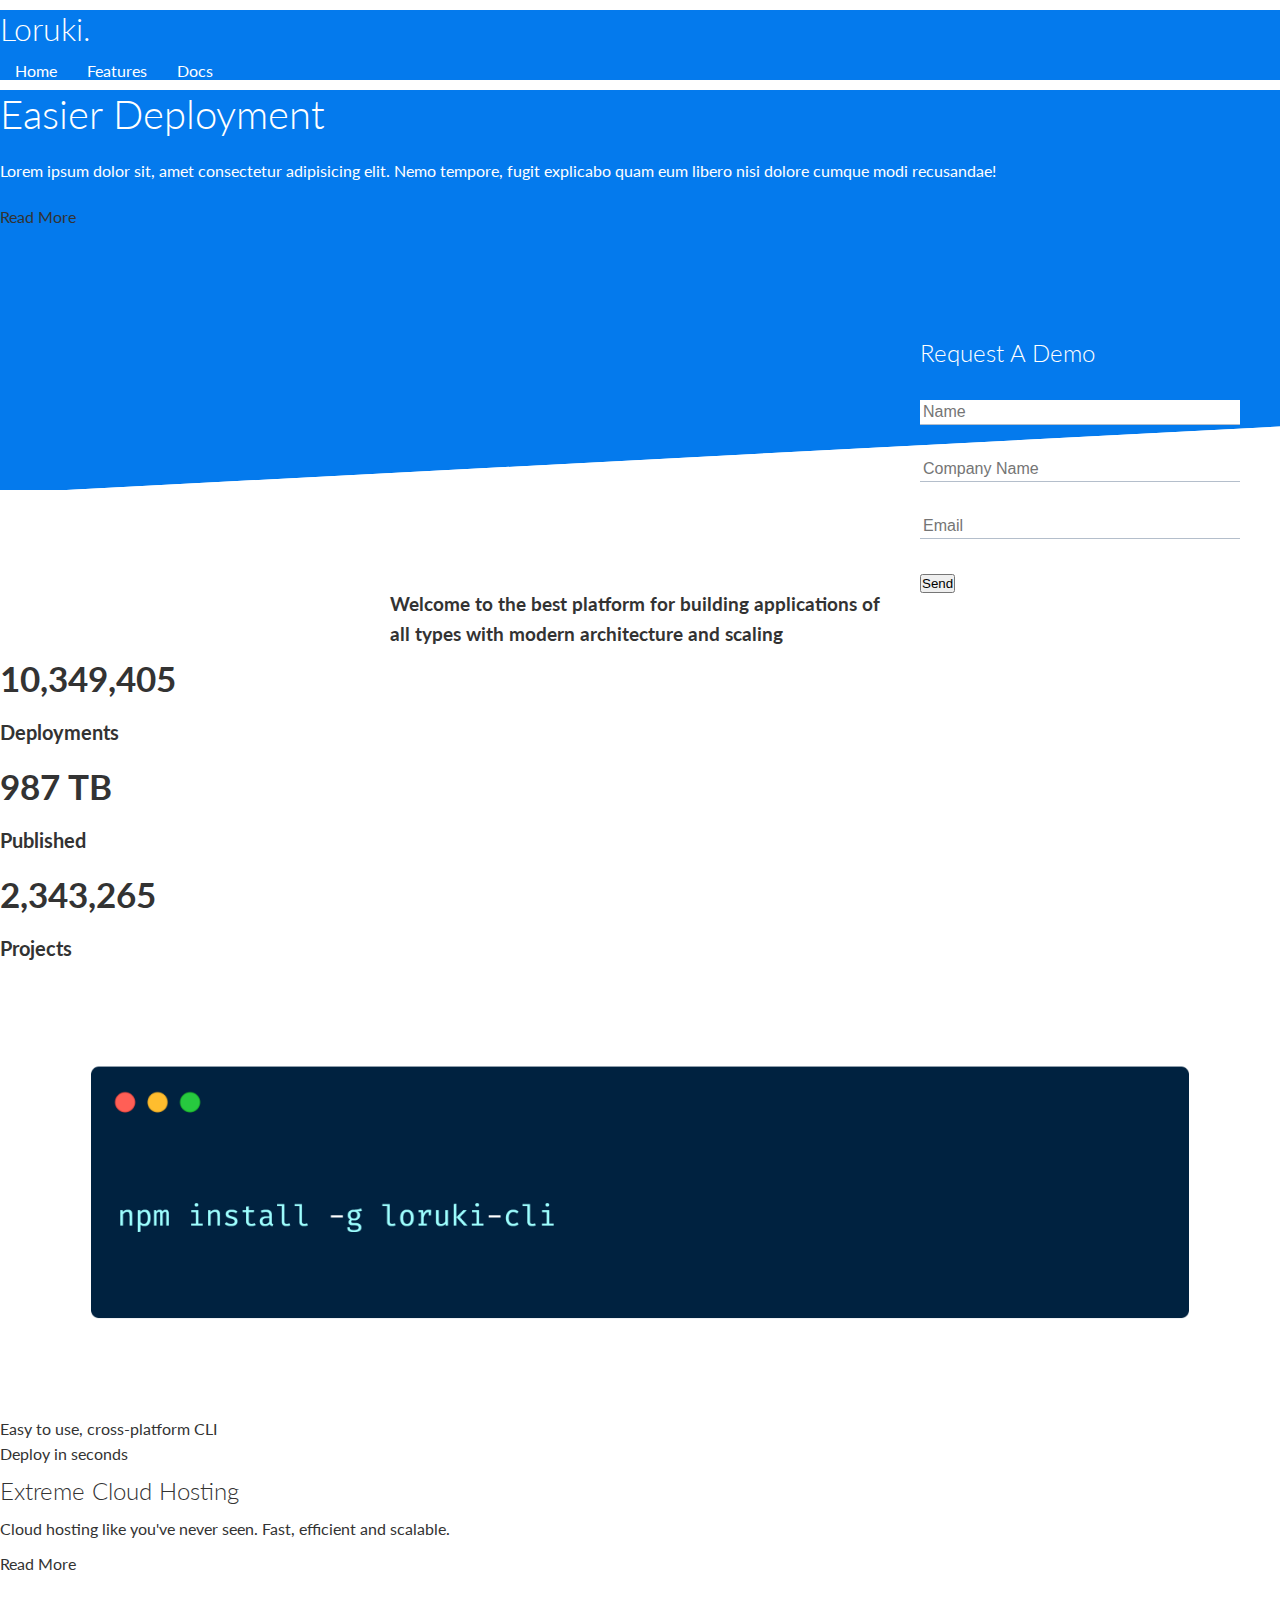
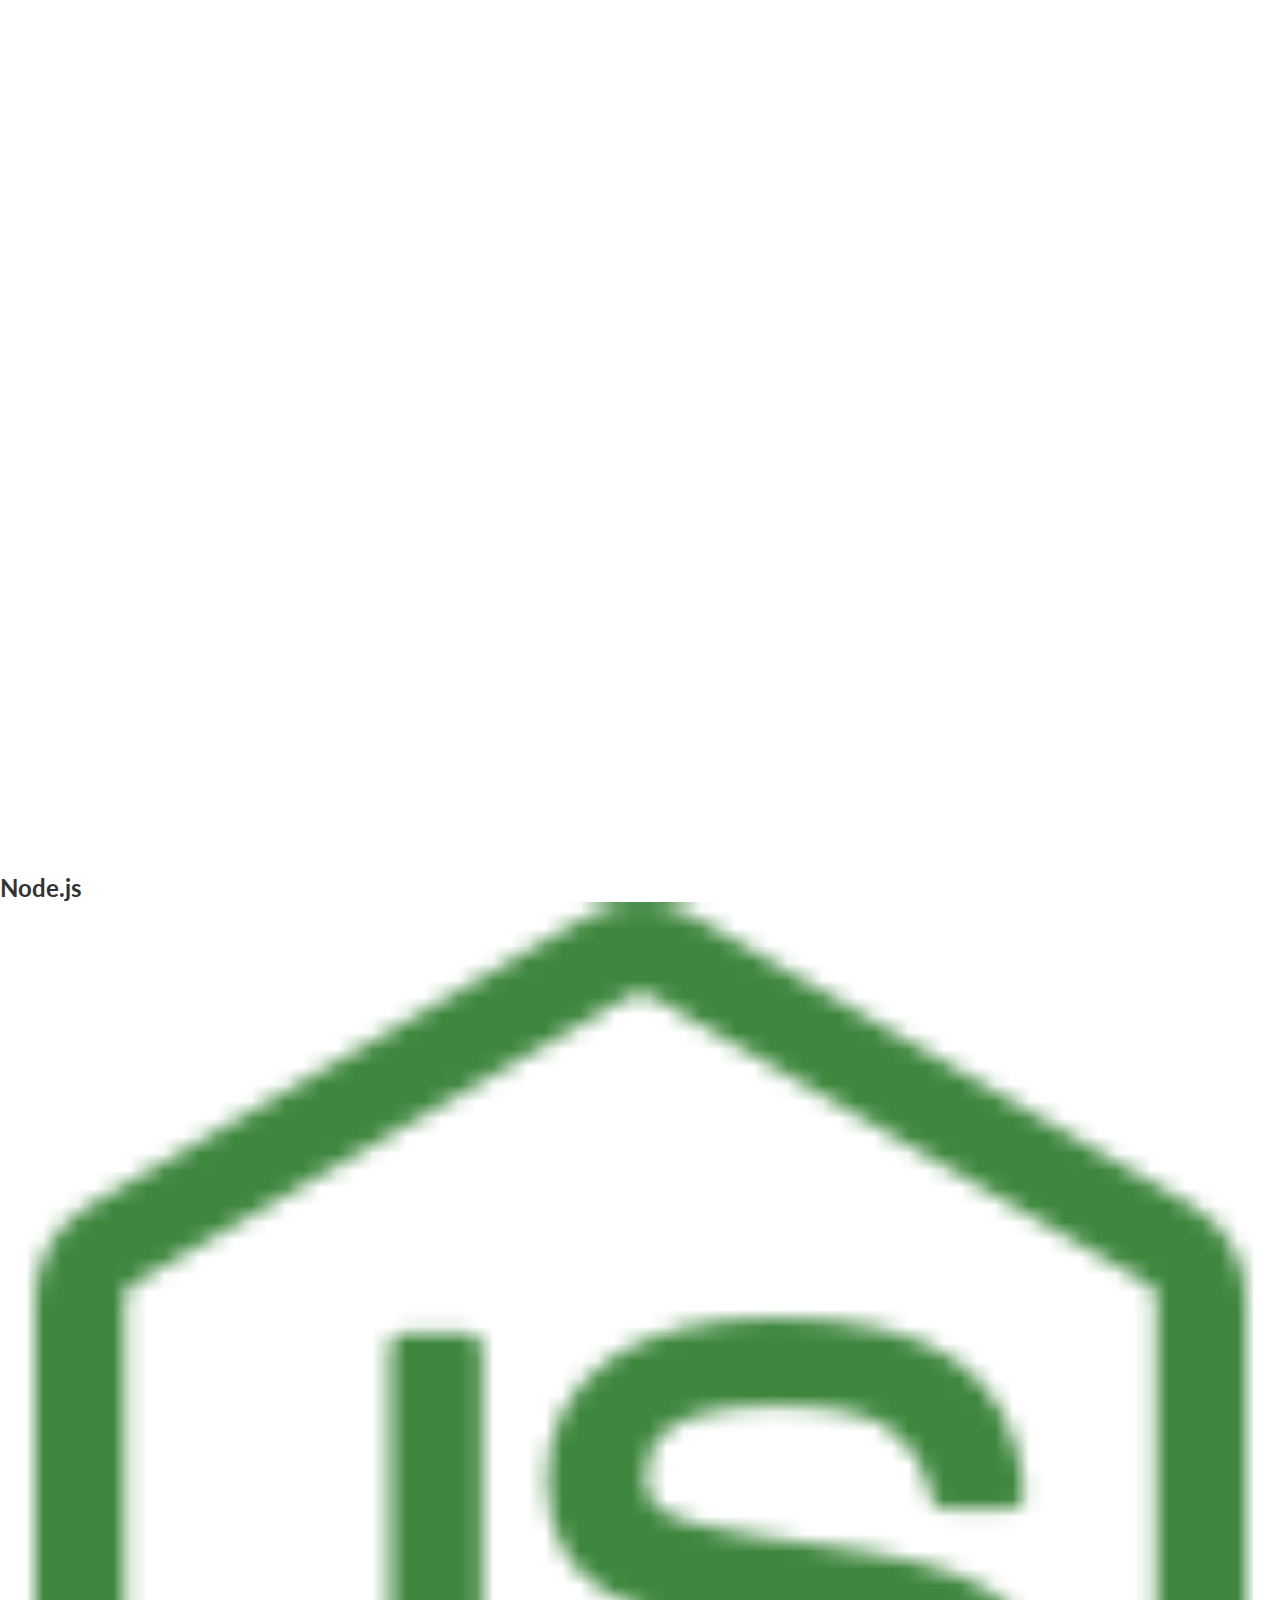
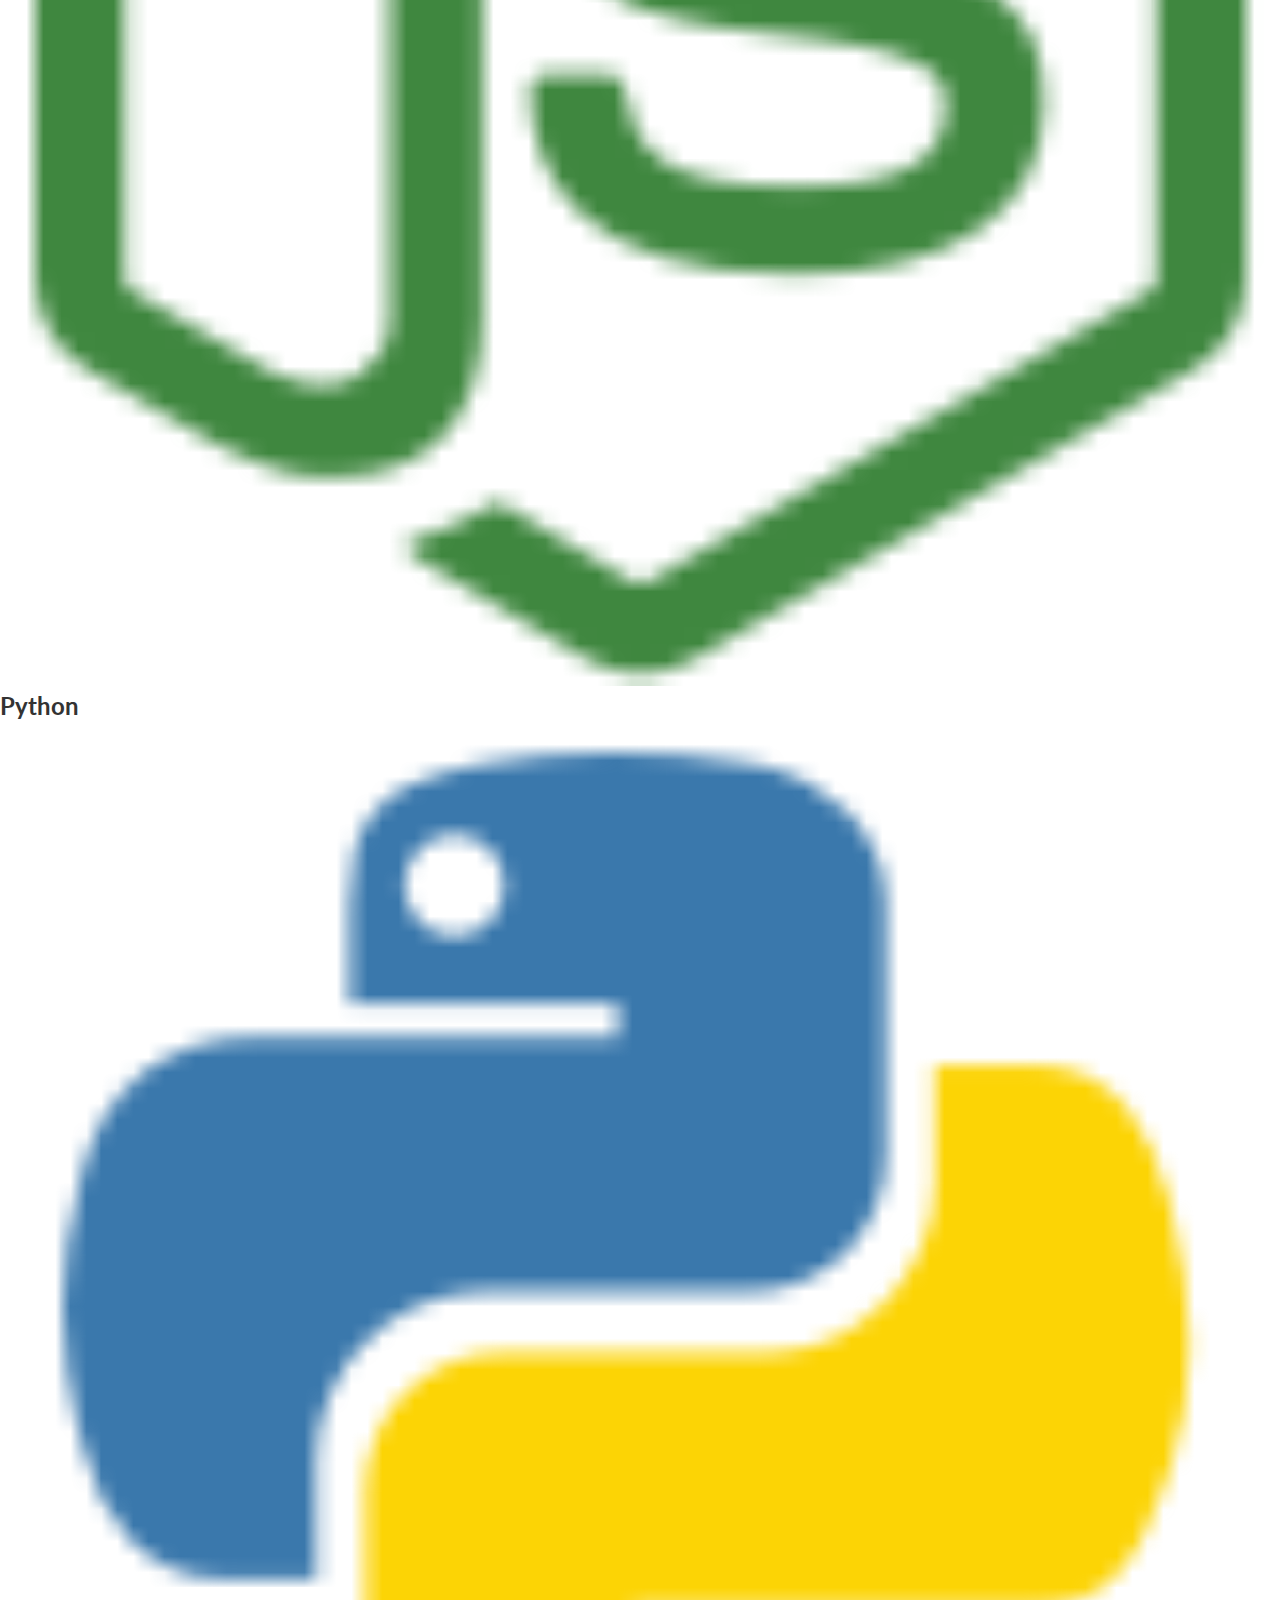
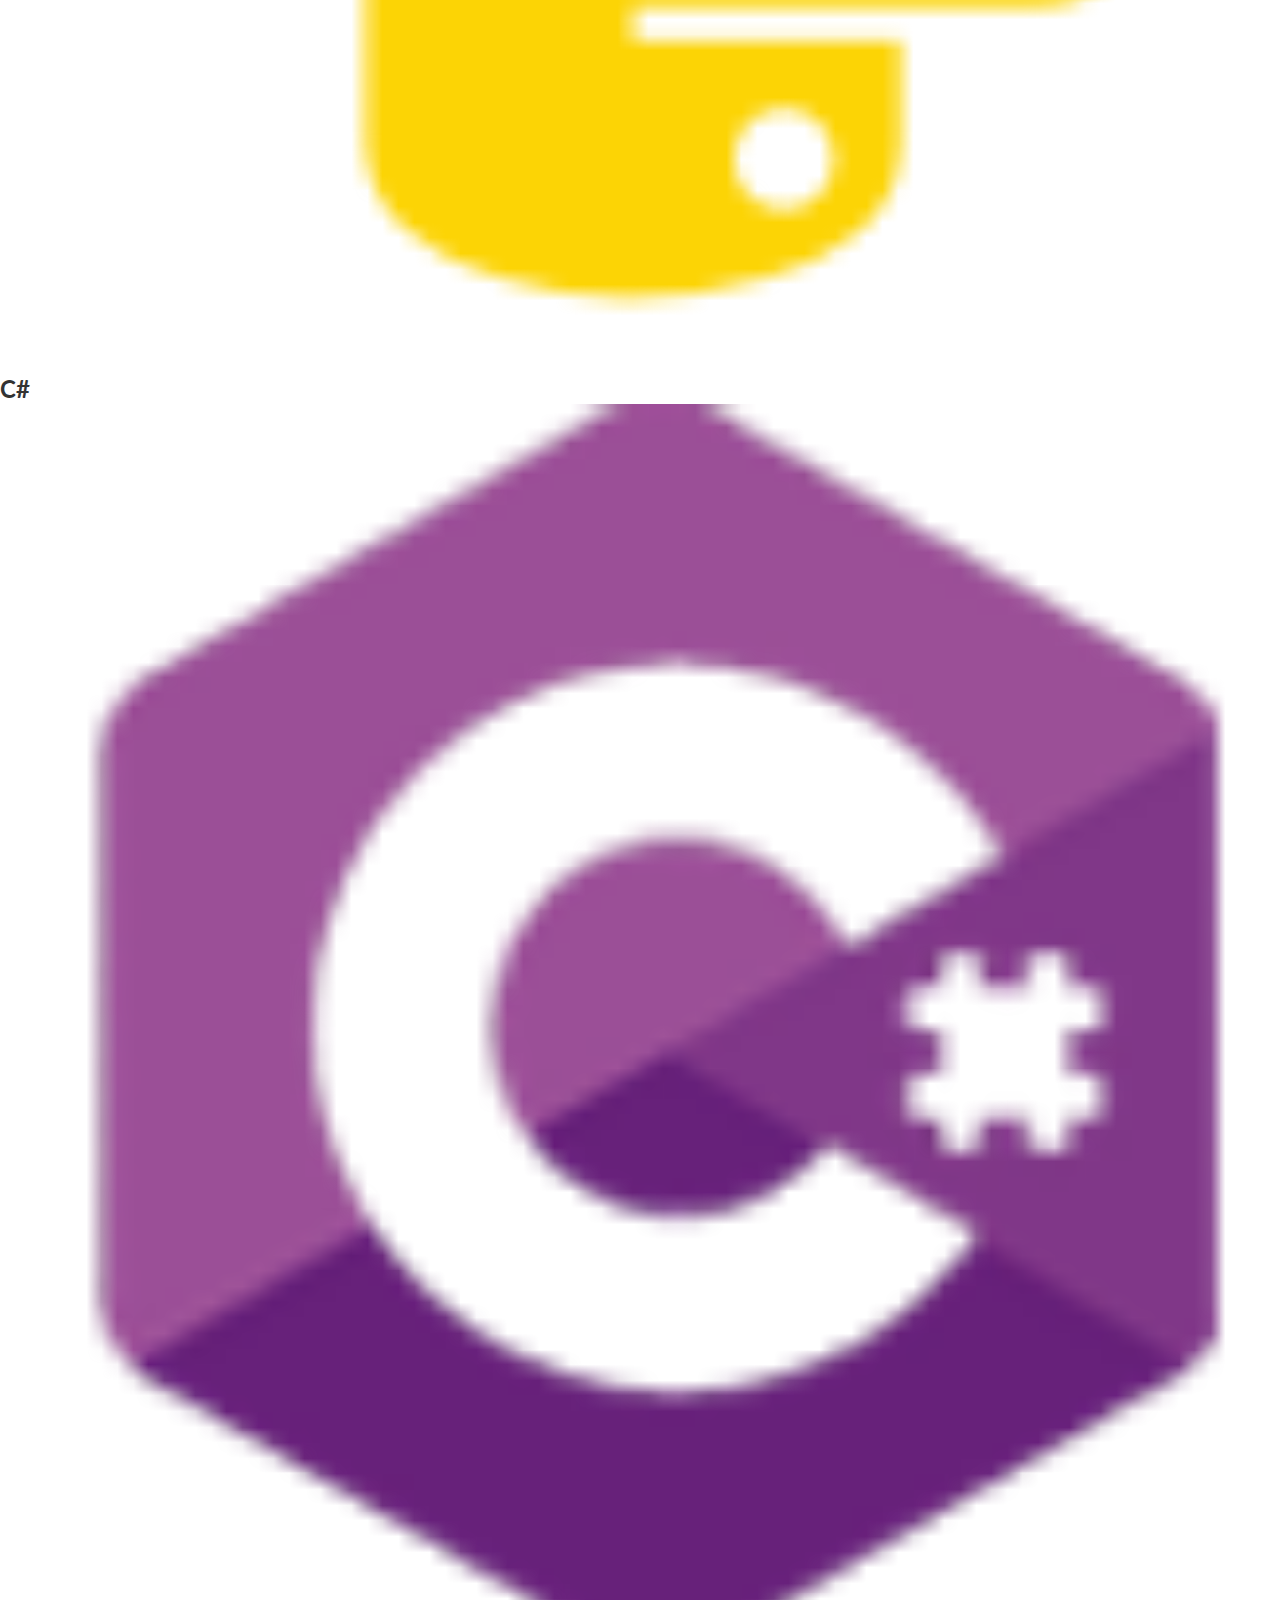
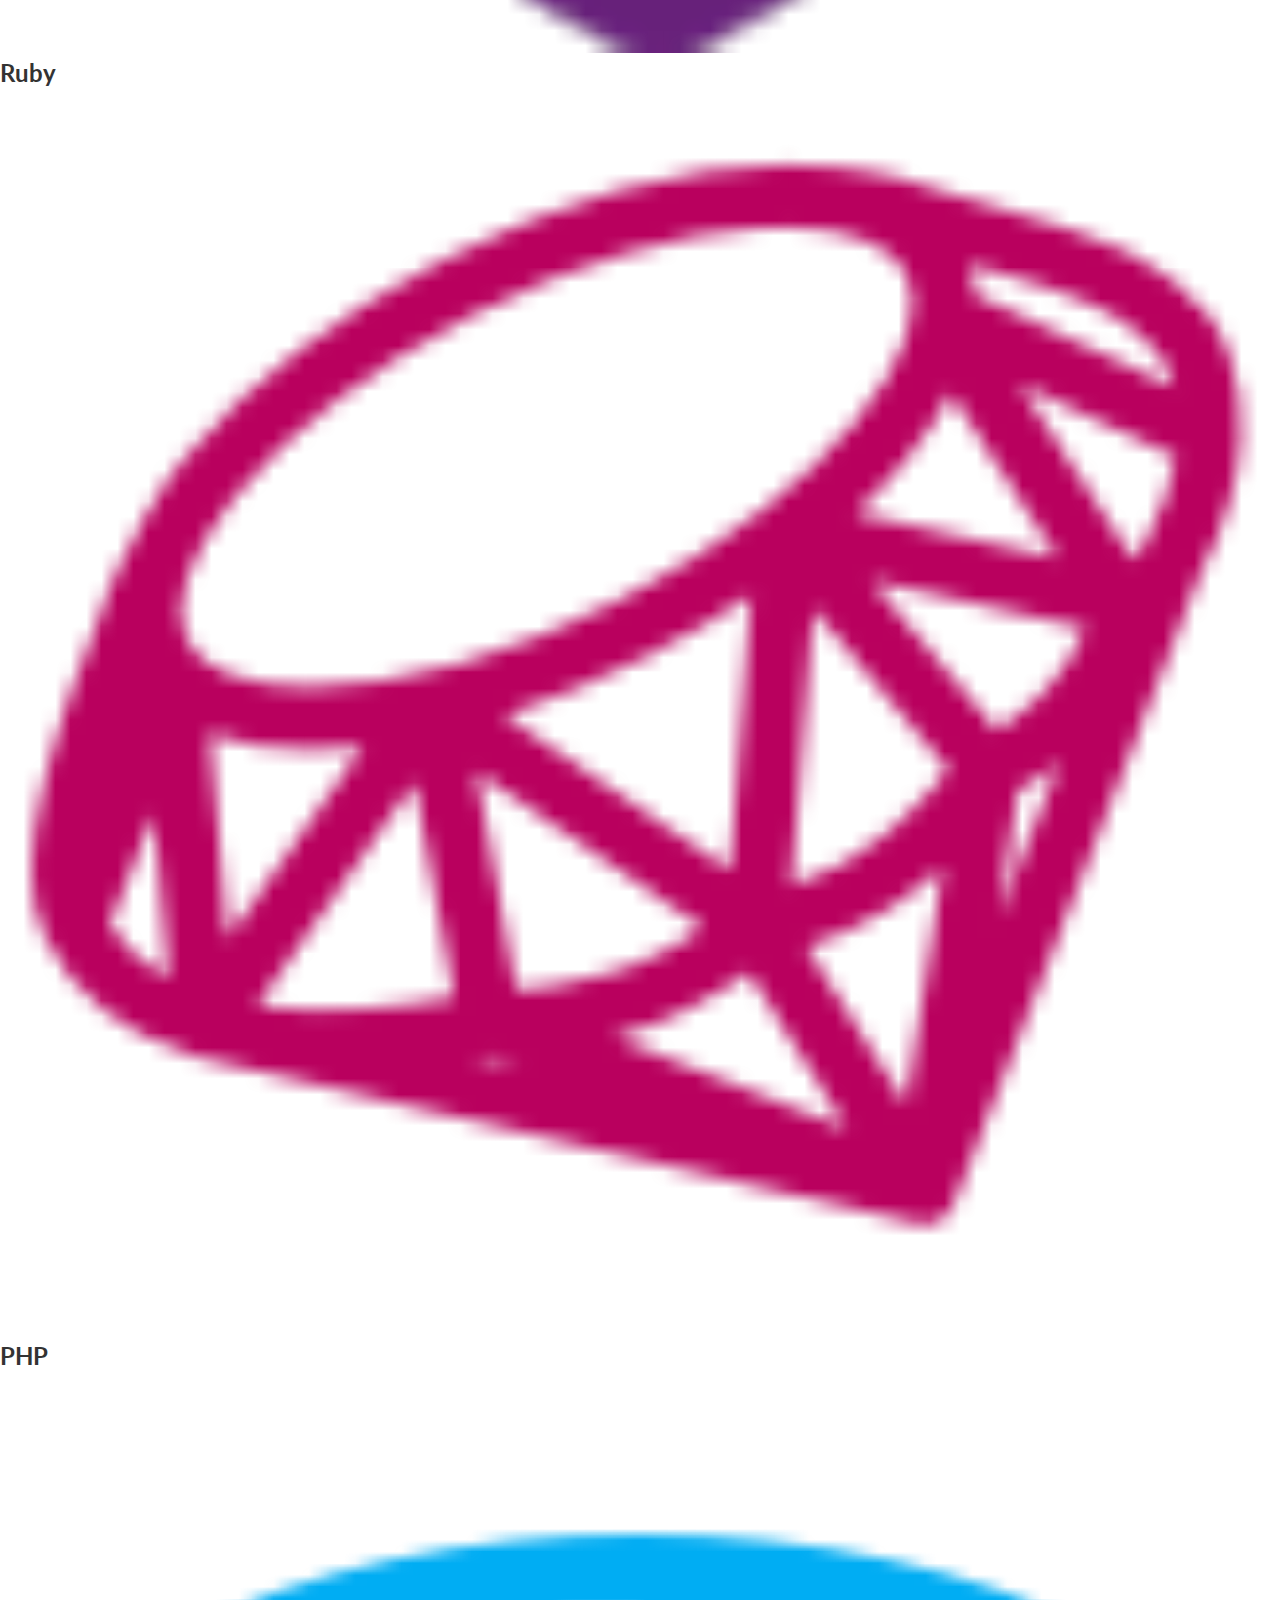
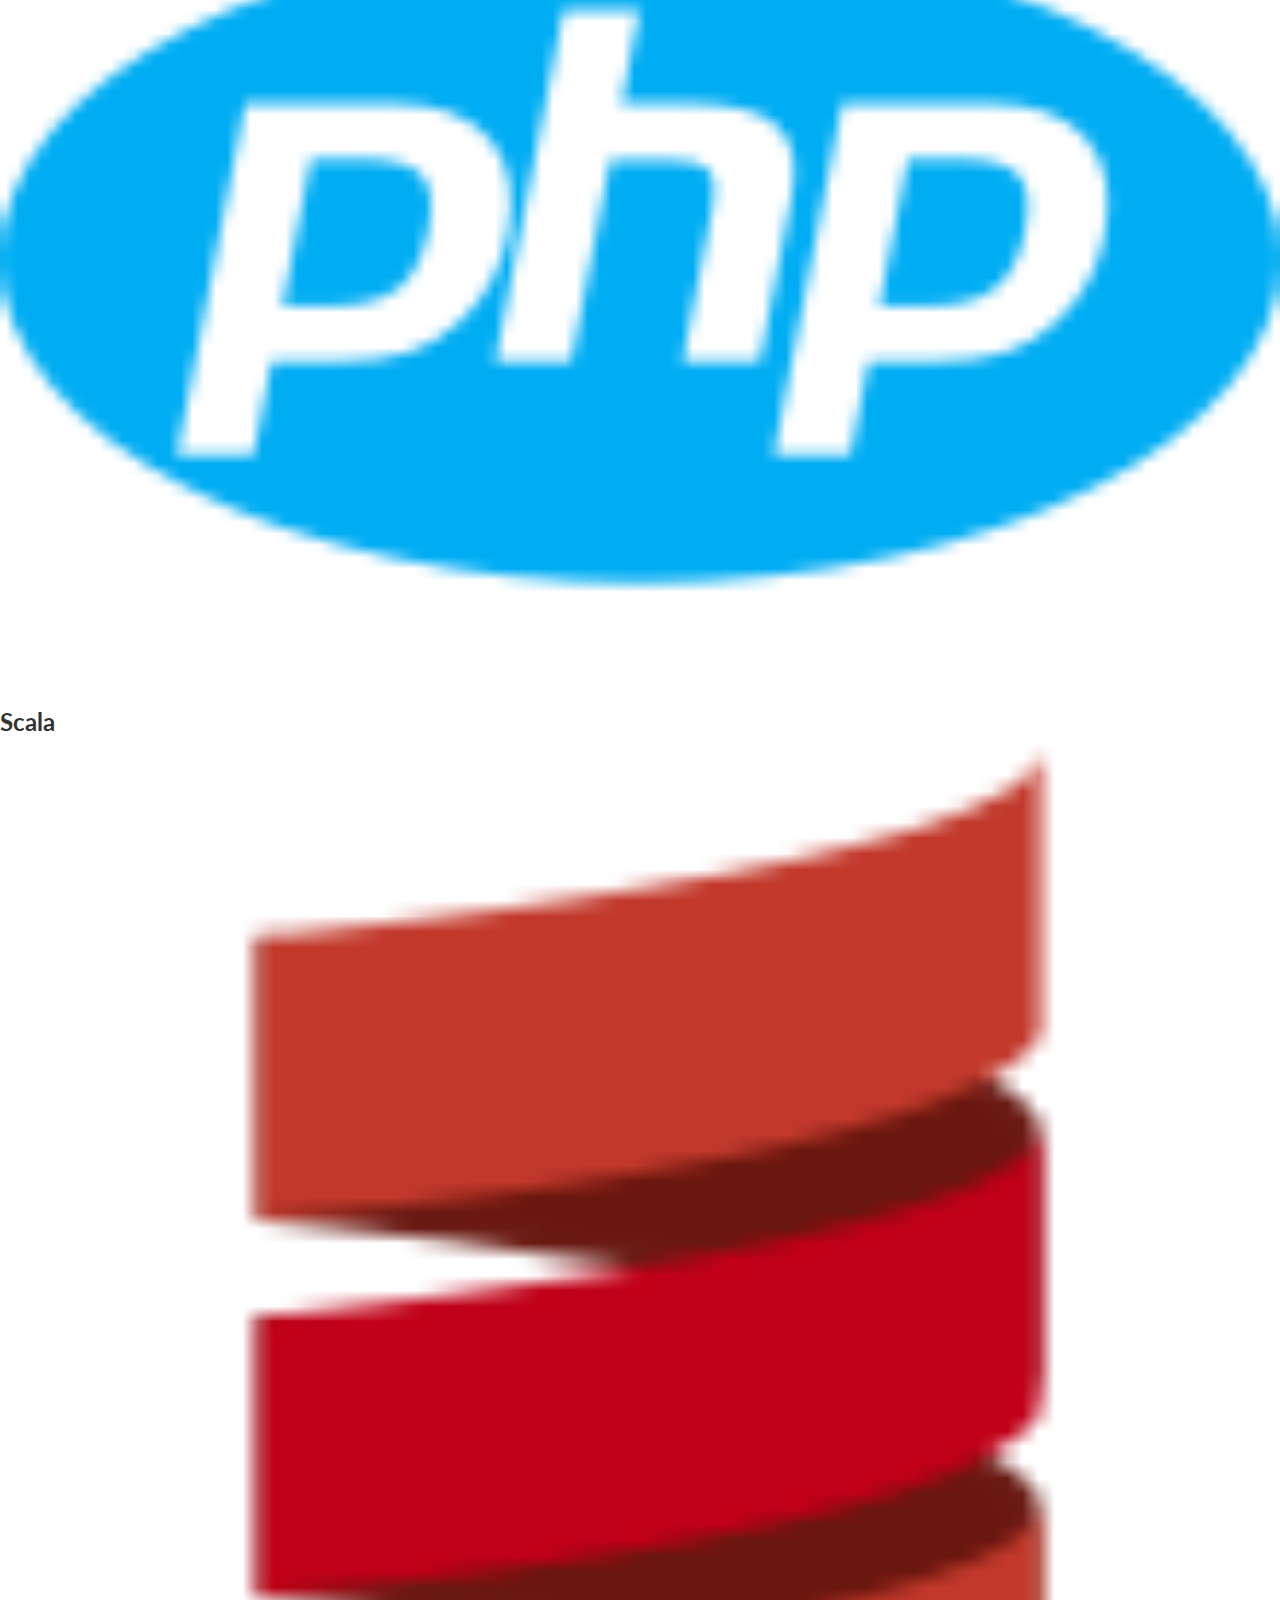
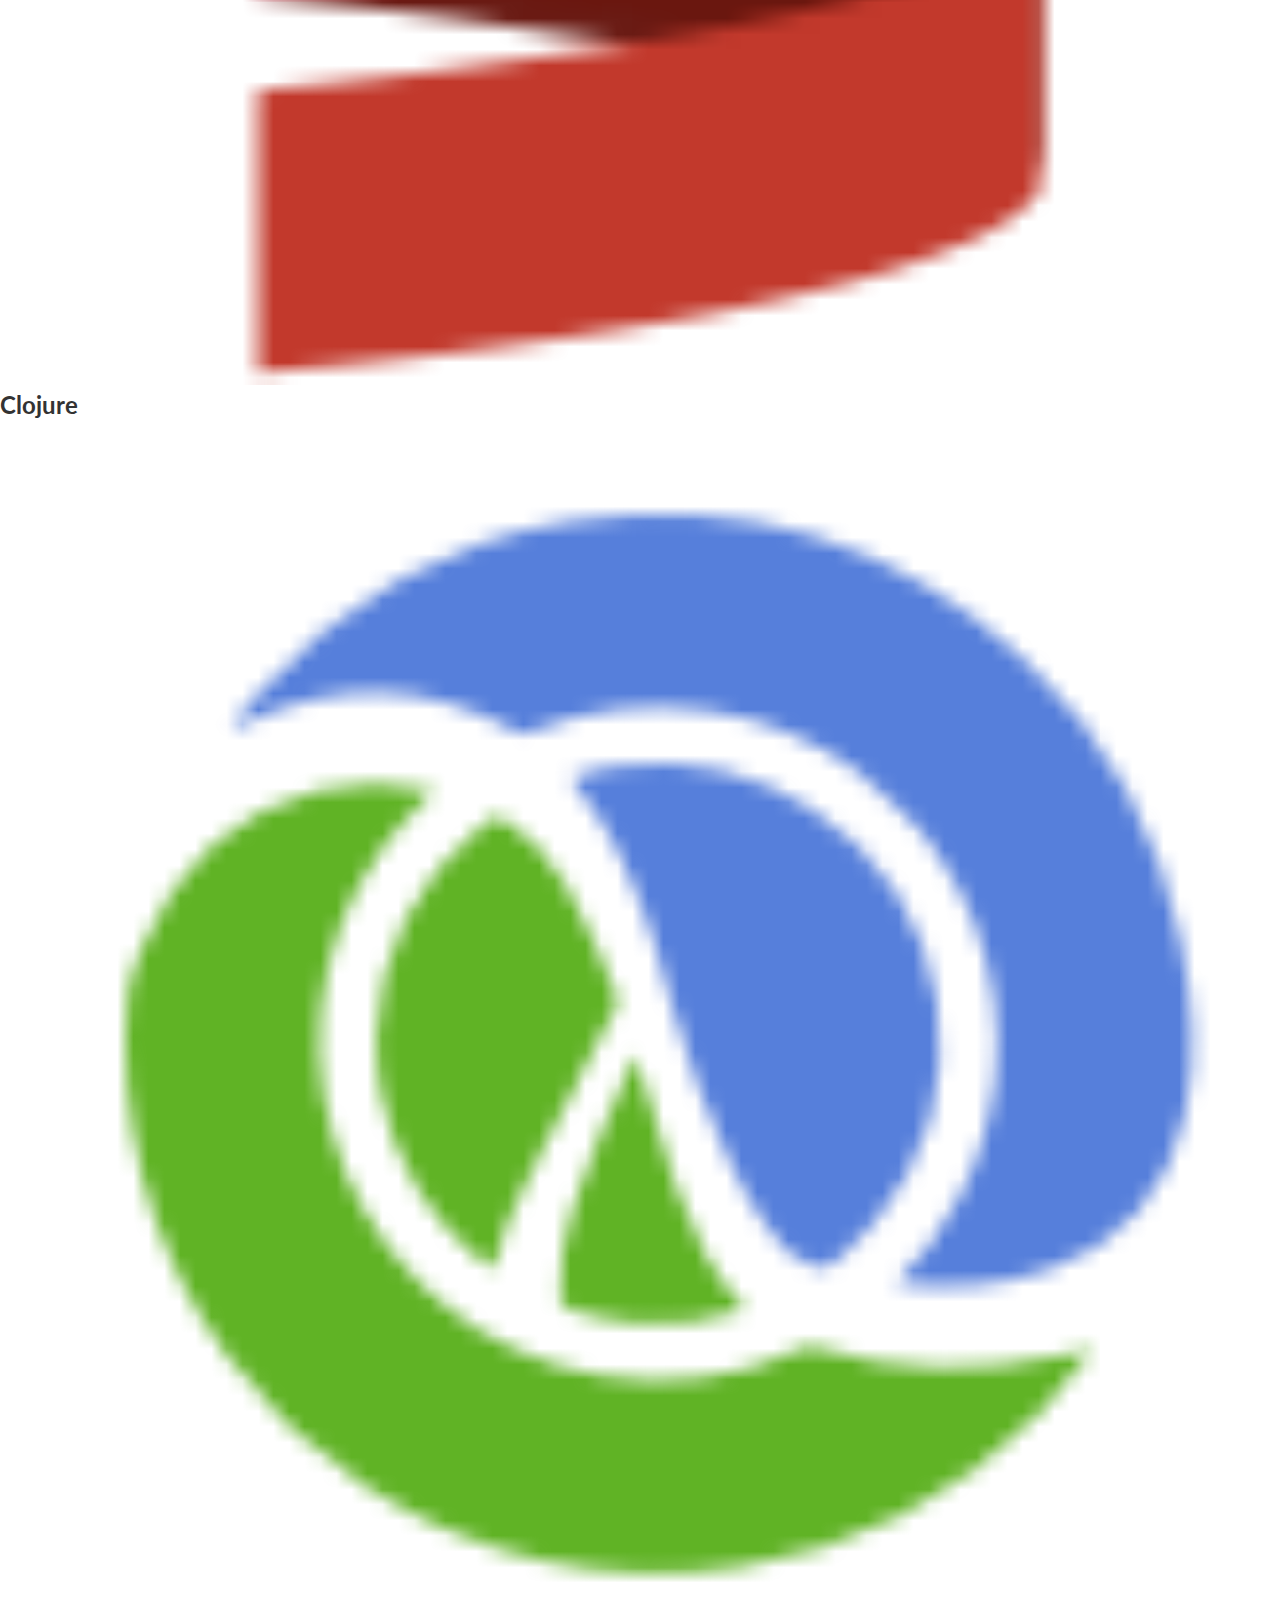
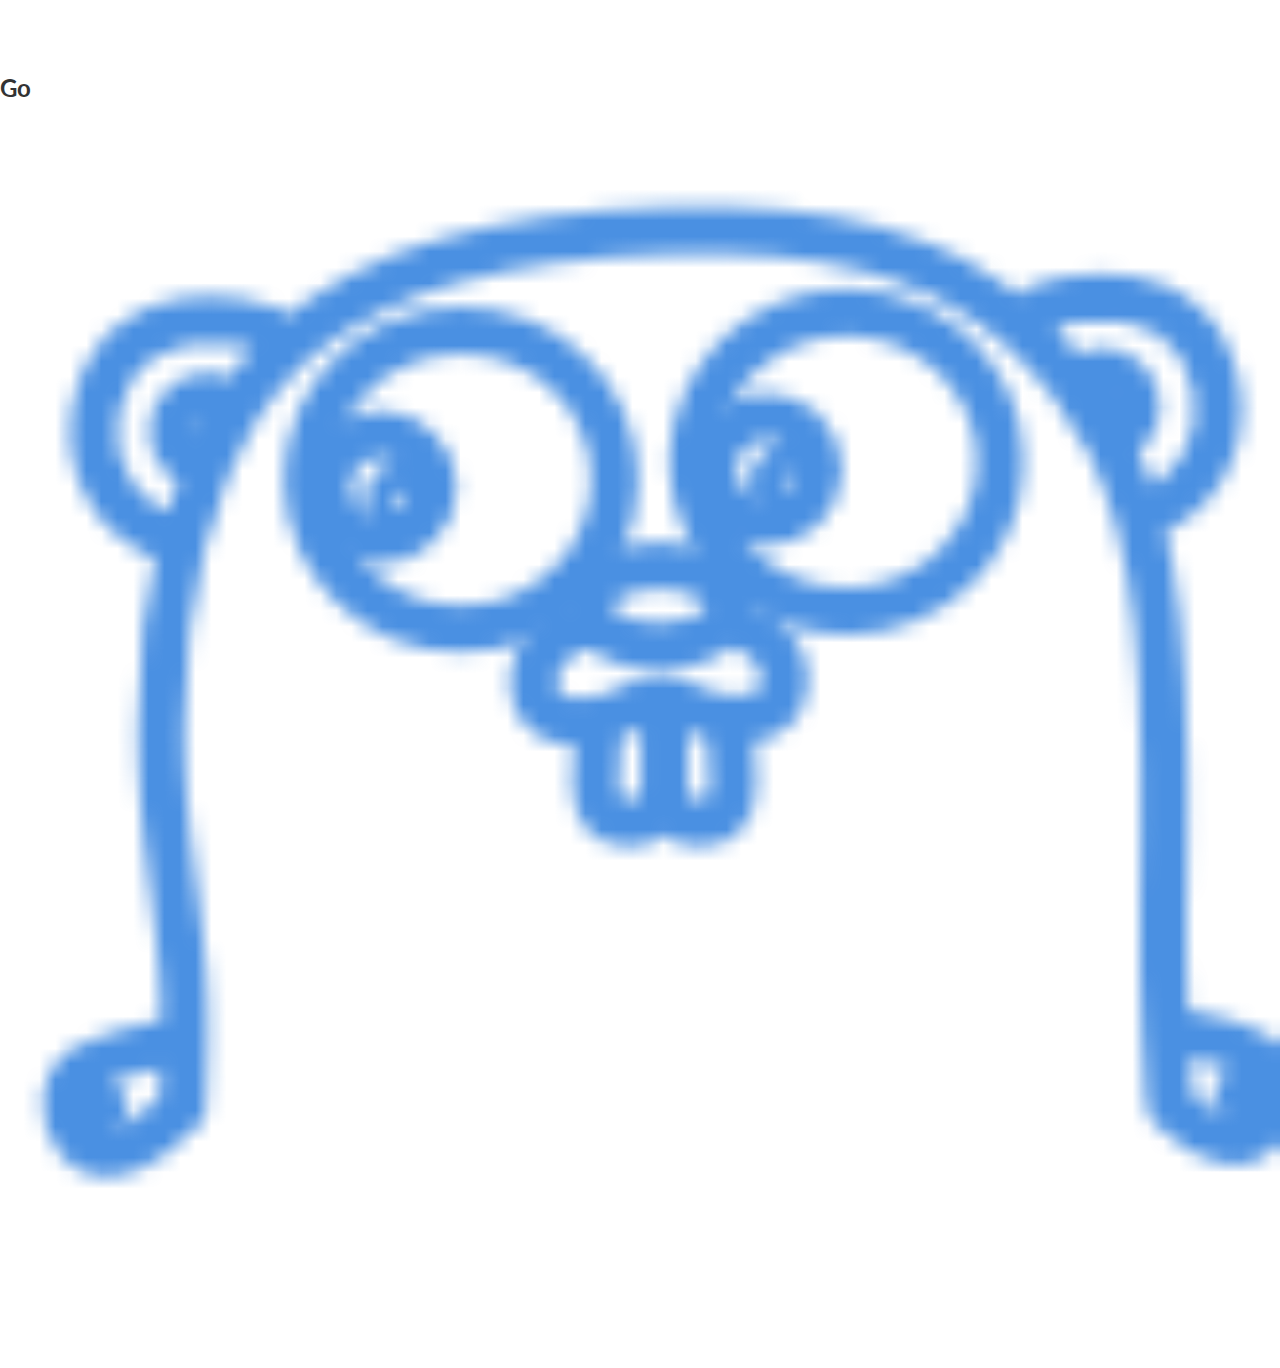
==== index.html @ cb4e9fba "Update index.html" ====
<!DOCTYPE html>
<html lang="en">
<head>
    <meta charset="UTF-8">
    <meta http-equiv="X-UA-Compatible" content="IE=edge">
    <meta name="viewport" content="width=device-width, initial-scale=1.0">

    <link rel="stylesheet" href="https://cdnjs.cloudflare.com/ajax/libs/font-awesome/5.15.3/css/all.min.css" integrity="sha512-iBBXm8fW90+nuLcSKlbmrPcLa0OT92xO1BIsZ+ywDWZCvqsWgccV3gFoRBv0z+8dLJgyAHIhR35VZc2oM/gI1w==" crossorigin="anonymous" />

    <link rel="stylesheet" href="css/utilities.css">
    <link rel="stylesheet" href="css/style.css">
    <title>Loruki | Cloud Hosting For Eveyone</title>
</head>
<body>
    <!--Navbar-->
    <div class="navbar">
        <div class="container flex">
            <h1 class="logo">Loruki.</h1>
            <nav>
                <ul>
                    <li><a href="index.html">Home</a></li>
                    <li><a href="features.html">Features</a></li>
                    <li><a href="docs.html">Docs</a></li>
                </ul>
            </nav>
        </div>
    </div>
    <!--Showcase-->
        <section class="showcase">
            <div class="container grid"> <!--prevents elements from going right at edge of screen-->
                <div class="showcase-text">
                    <h1>Easier Deployment</h1>
                    <p>Lorem ipsum dolor sit, amet consectetur adipisicing elit. Nemo tempore, fugit explicabo quam eum libero nisi dolore cumque modi recusandae!</p>
                    <a href="features.html" class="btn btn-outline">Read More</a>
                </div>

                <div class="showcase-form card">
                    <h2>Request A Demo</h2>
                    <form>
                        <div class="form-control">
                            <input type="text" name="name" placeholder="Name"required>
                        </div>
                        <div class="form-control">
                            <input type="text" name="name" placeholder="Company Name"required>
                        </div>
                        <div class="form-control">
                            <input type="text" name="email" placeholder="Email" required>
                        </div>
                        <input type="submit" value="Send" class="btn btn-primary">
                    </form>
                </div>

            </div>
        </section>
<!--Stats-->
        <section class="stats">
            <div class="container">
                <h3 class="stats-heading text-center my-1">Welcome to the best platform for building applications of all types with modern architecture and scaling</h3>

                <div class="grid grid-3 text-center my-4">
                    <div>
                        <i class="fas fa-server fa-3x"></i>
                        <h3>10,349,405</h3>
                        <p class="text-secondary">Deployments</p>
                    </div>
                    <div><i class="fas fa-upload fa-3x"></i>
                        <h3>987 TB</h3>
                        <p class="text-secondary">Published</p></div>
                    <div><i class="fas fa-project-diagram fa-3x"></i>
                        <h3>2,343,265</h3>
                        <p class="text-secondary">Projects</p></div>
                </div>
            </div>
        </section>
 <!--Cli--> 
 <section class="cli">
 <div class="container grid">
     <img src="img/cli.png" alt="">
     <div class="card">
         Easy to use, cross-platform CLI
     </div>
     <div class="card">
         Deploy in seconds
     </div>
 </div>
</section>   
<!--Cloud-->
<section class="cloud bg-primary my-2 py-2">
    <div class="container grid">
        <div class="text-center">  
            <h2 class="lg">Extreme Cloud Hosting</h2>
            <p class="lead my-1">Cloud hosting like you've never seen. Fast, efficient and scalable.</p>
            <a href="features.html" class="btn btn-dark">Read More</a>
        </div>
        <img src="img/cloud.png" alt="">
    </div>

</section>

<!--Languages-->
<section class="languages">
    <h2 class="md text-center my-2">
        <div class="container flex">
            <div class="card">
                <h4>Node.js</h4>
                <img src="img/logo/node.png" alt="">
            </div>
            <div class="card">
                <h4>Python</h4>
                <img src="img/logo/python.png" alt="">
            </div>
            <div class="card">
                <h4>C#</h4>
                <img src="img/logo/csharp.png" alt="">
            </div>
            <div class="card">
                <h4>Ruby</h4>
                <img src="img/logo/ruby.png" alt="">
            </div>
            <div class="card">
                <h4>PHP</h4>
                <img src="img/logo/php.png" alt="">
            </div>
            <div class="card">
                <h4>Scala</h4>
                <img src="img/logo/scala.png" alt="">
            </div>
            <div class="card">
                <h4>Clojure</h4>
                <img src="img/logo/clojure.png" alt="">
            </div>
            <div class="card">
                <h4>Go</h4>
                <img src="img/logo/go.png" alt="">
            </div>
        </div>
    </h2>
</section>
</body>
</html>
---- css/style.css ----
@import url('https://fonts.googleapis.com/css2?family=Lato:wght@300&display=swap');

* {
    box-sizing: border-box;
    margin: 0;
    padding: 0;
}

:root {
    --primary-color: #047aed;
    --secondary-color: #1c3fa8;
    --dark-color: #002240;
    --light-color: #f4f4f4;
}

body {
    font-family: 'Lato', sans-serif;
    color:#333;
    line-height: 1.6;
}

ul {
    list-style: none;
}

a {
    text-decoration: none;
    color: #333;
}

h1, h2 {
    font-weight: 300;
    line-height: 1.2;
    margin: 10px 0;
}

p {
    margin: 10px 0;
}

img {
    width:100%;
}

/*Navbar*/

.navbar {
    background-color: #047aed;
    color:#fff;
    height:70px;

}

.navbar ul {
    display: flex; /*links will line up horizontally*/
}

.navbar a {
    color: #fff;
    padding: 10px;
    margin: 0 5px;
}

.navbar a:hover{
    border-bottom: 2px #fff solid;
}

.navbar .flex {
    justify-content: space-between;/*puts space between h1,h2 elements*/
}

/*Showcase*/

.showcase {
    height: 400px;
    background-color: var(--primary-color);
    color: #fff;
    position: relative; /*so we can position anything absolute within showcase*/
}

.showcase h1 {
    font-size: 40px;
}

.showcase p {
    margin:  20px 0;
}

.showcase .grid {
    grid-template-columns: 55% 45%; /*for text and for respectively*/
    gap: 30px; 
    overflow:visible; /*to get rid of scroll bar and form end is visible*/

}

.showcase-form {
    position: relative; /*Because we wanna add a TOP property*/
    top: 60px;
    height: 350px;
    width: 400px;
    padding: 40px;
    z-index: 100;
    justify-self: flex-end;
}

.showcase-form .form-control {
    margin: 30px 0; /*gaps btw form elements*/
}

.showcase-form input[type='text'],
.showcase-form input[type='email'] {
    border:0;
    border-bottom: 1px solid #b4becb;
    width: 100%; /*so border bottom stretches all the way across*/
    padding: 3px;
    font-size: 16px;
}

.showcase-form input:focus {
    outline:none;
}

.showcase::before,.showcase::after {/*needs a content property*/
    content:'';
    position:absolute;
    height: 100px;
    bottom: -70px;
    right:0;
    left:0;
    background:#fff;
    transform: skewY(-3deg);
    -webkit-transform: skewY(-3deg); /*chrome + safari*/
    -moz-transform: skewY(-3deg); /*mozilla*/
    -ms-transform: skewY(-3deg); /*IE*/
}

/*Stats*/
.stats {
    padding-top: 100px;
}

.stats-heading {
    max-width: 500px; /*squeezes text tgt*/
    margin: auto; /*sets text in middle*/

}

.stats .grid h3 {
    font-size: 35px;
}

.stats .grid p {
    font-size: 20px;
font-weight: bold;
}

/*CLI*/

.cli .grid {   
    grid-template-columns: repeat(3, 1fr);
    grid-template-rows: repeat(2,1fr);
}

.cli .grid > *:first-child {/*anything that is the first child after first div, meaning img*/
    grid-column: 1 / span 2;
    grid-row: 1 / span 2;
}

/*Cloud*/

.cloud .grid {
    grid-template-columns: 4fr 3fr;
}
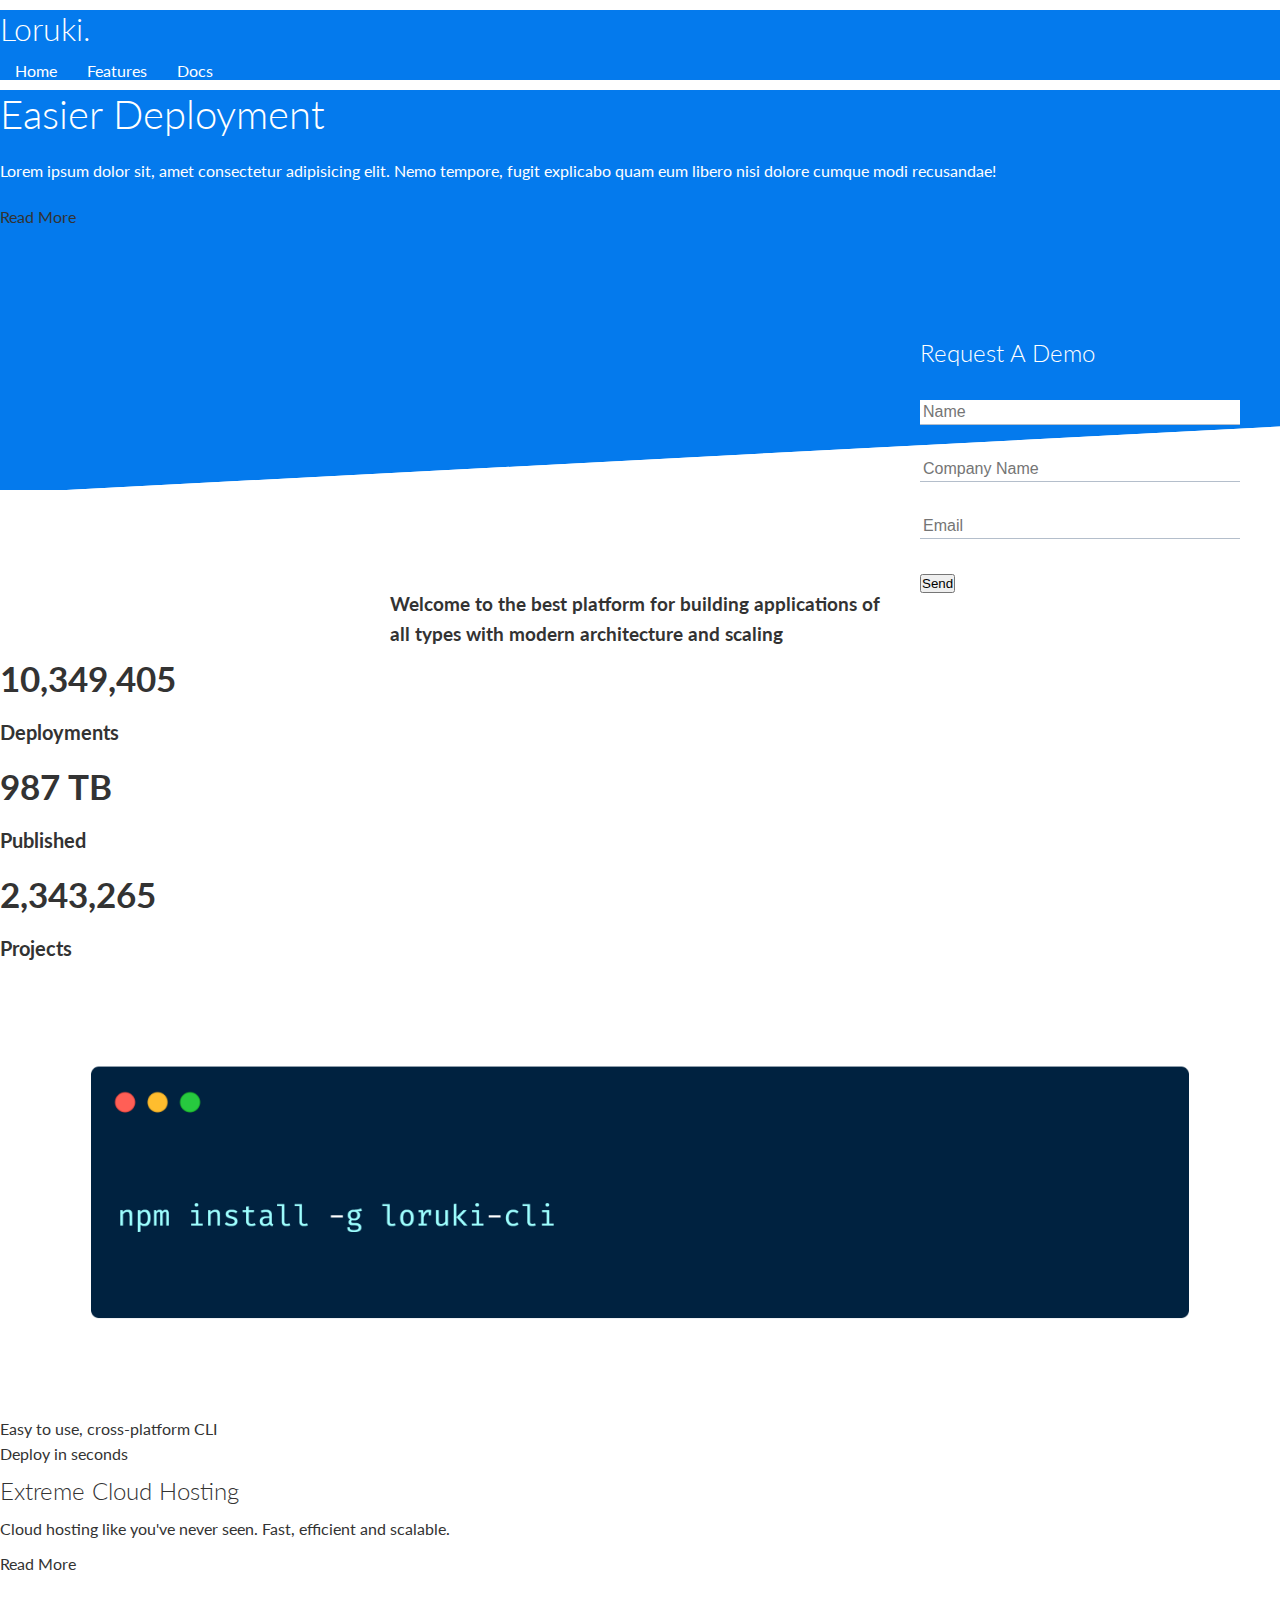
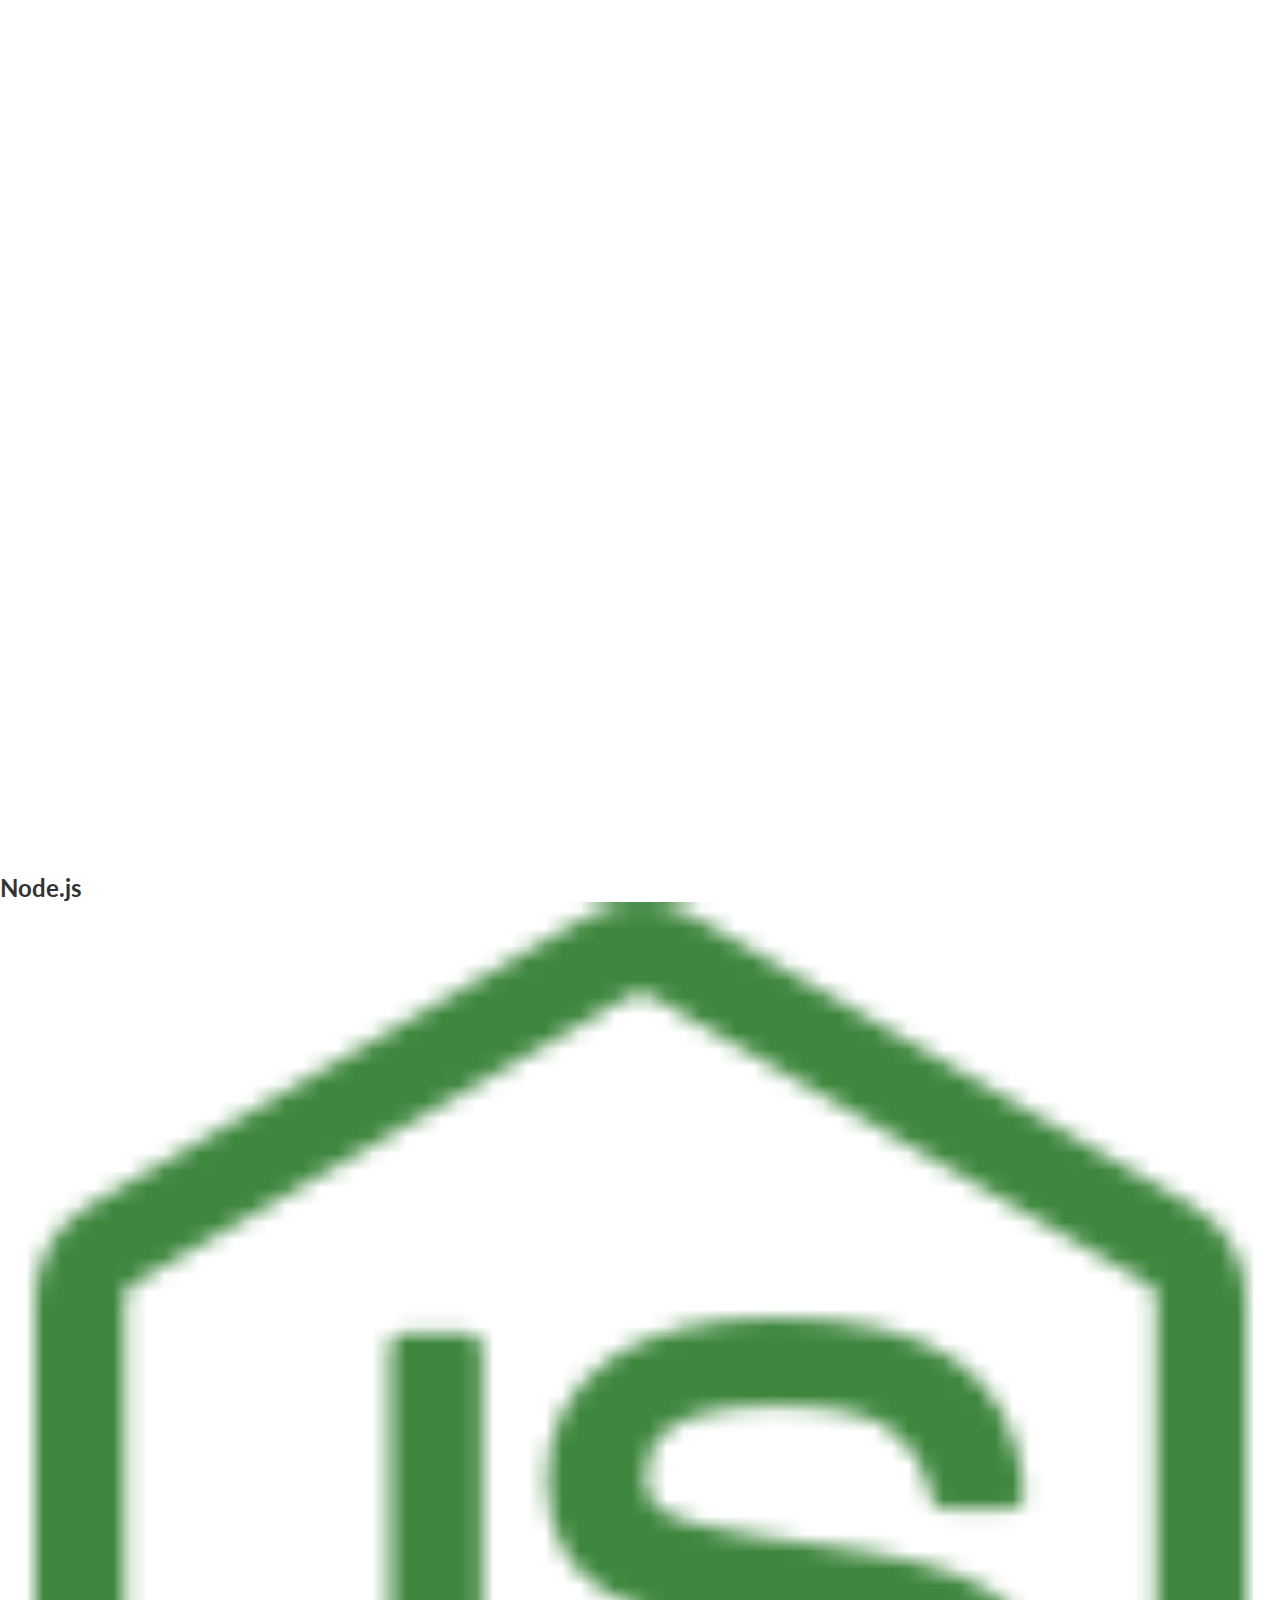
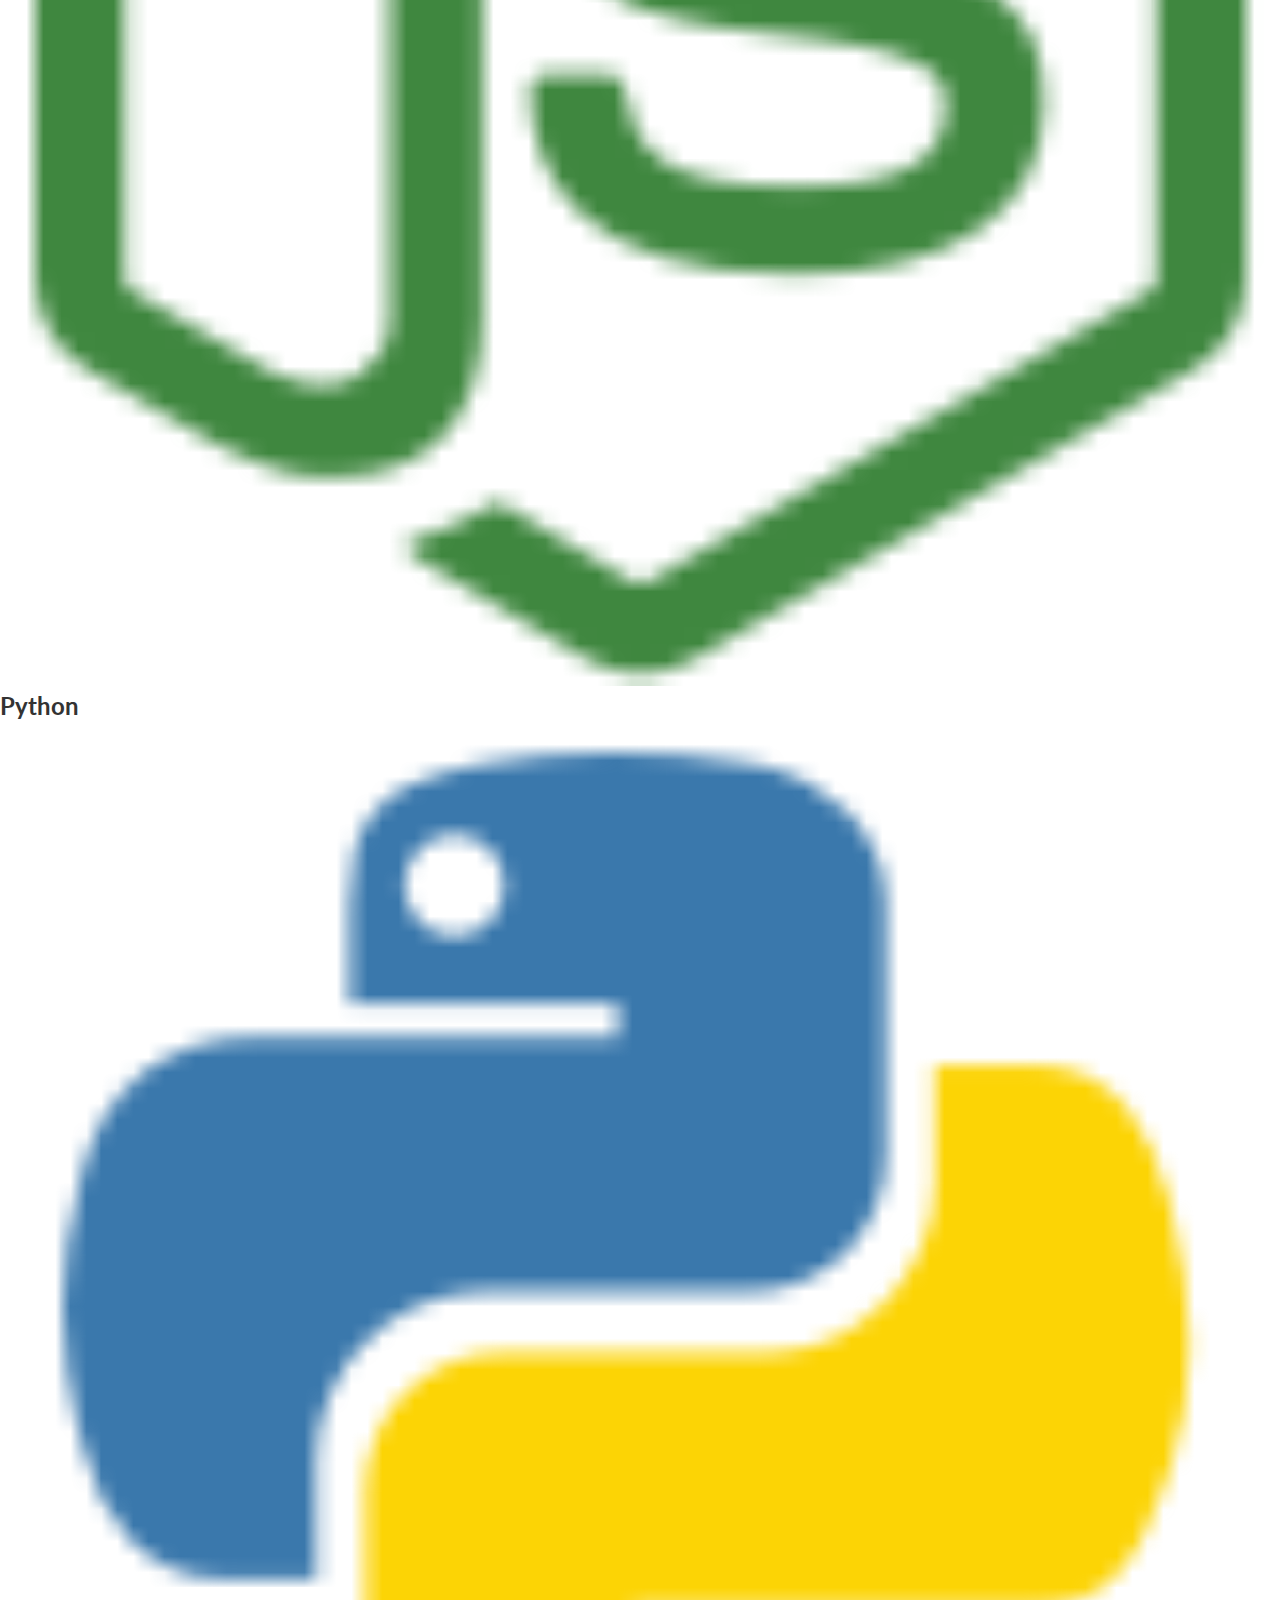
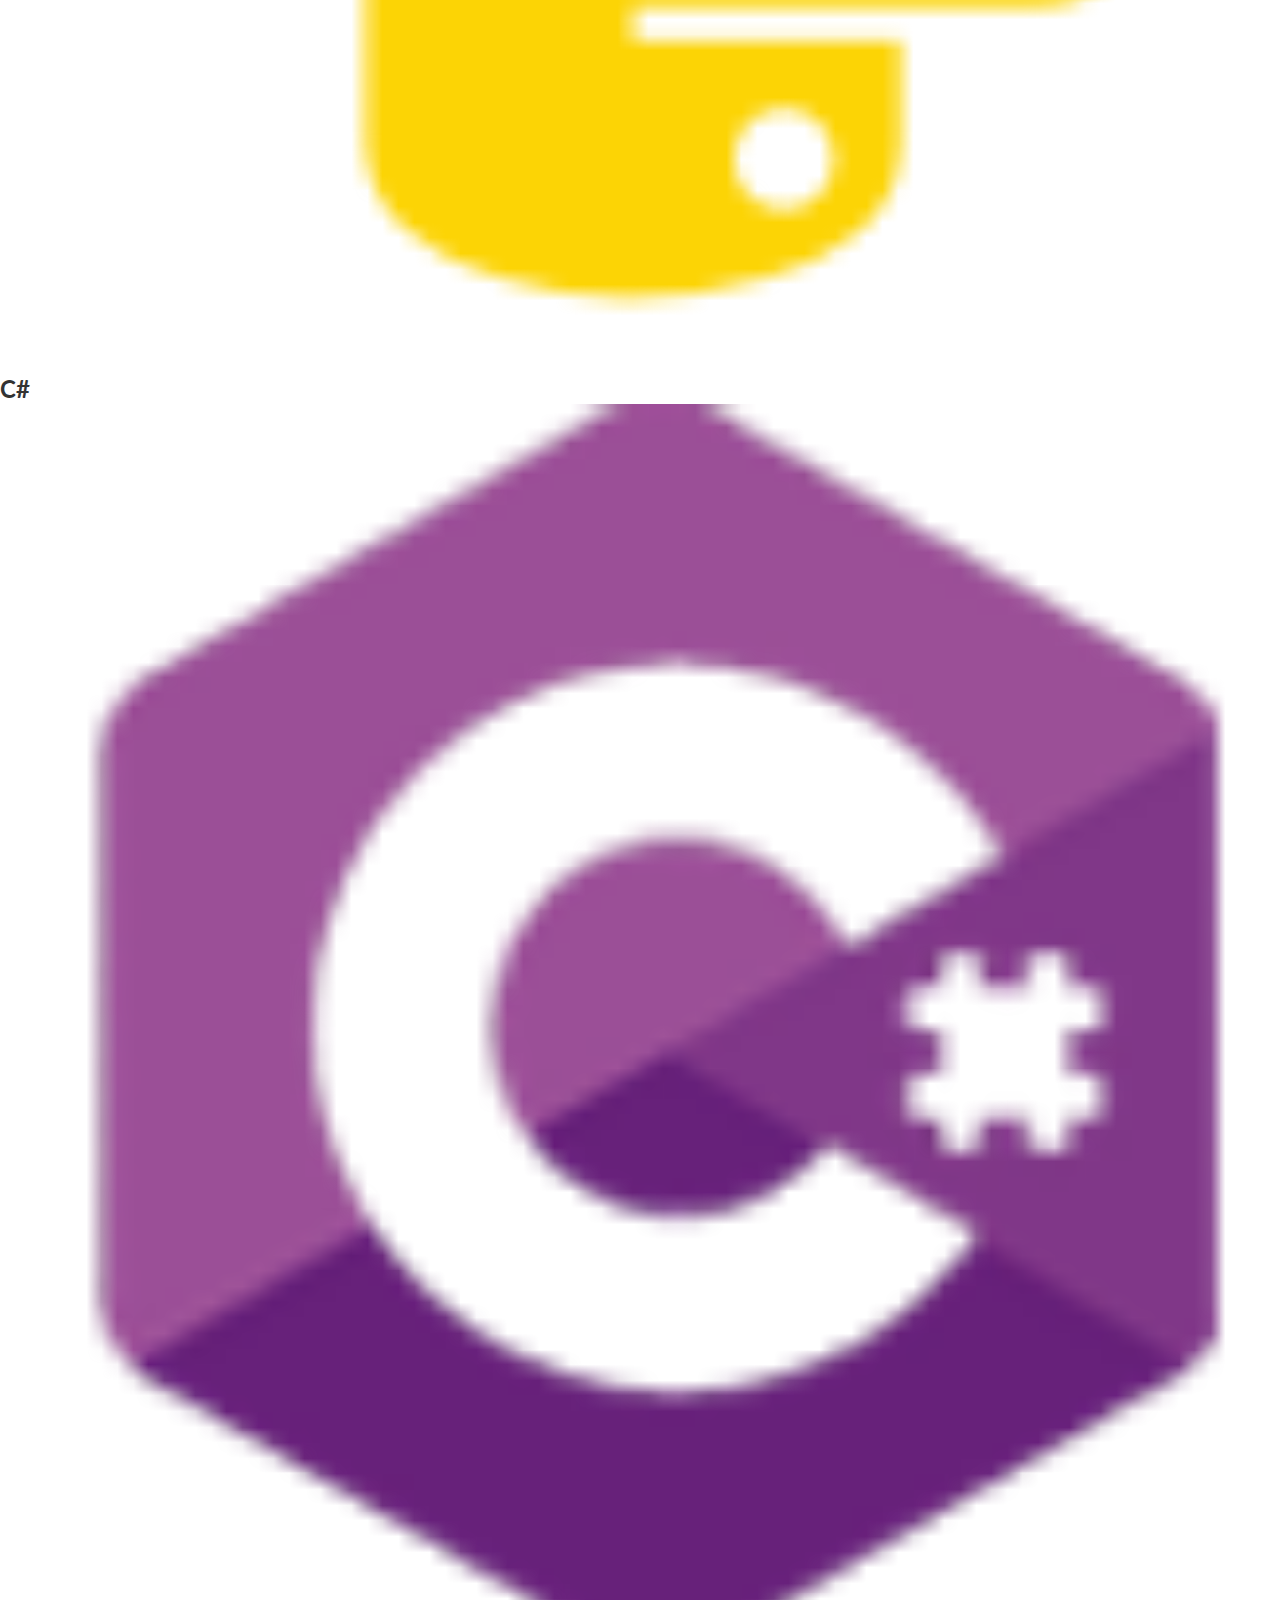
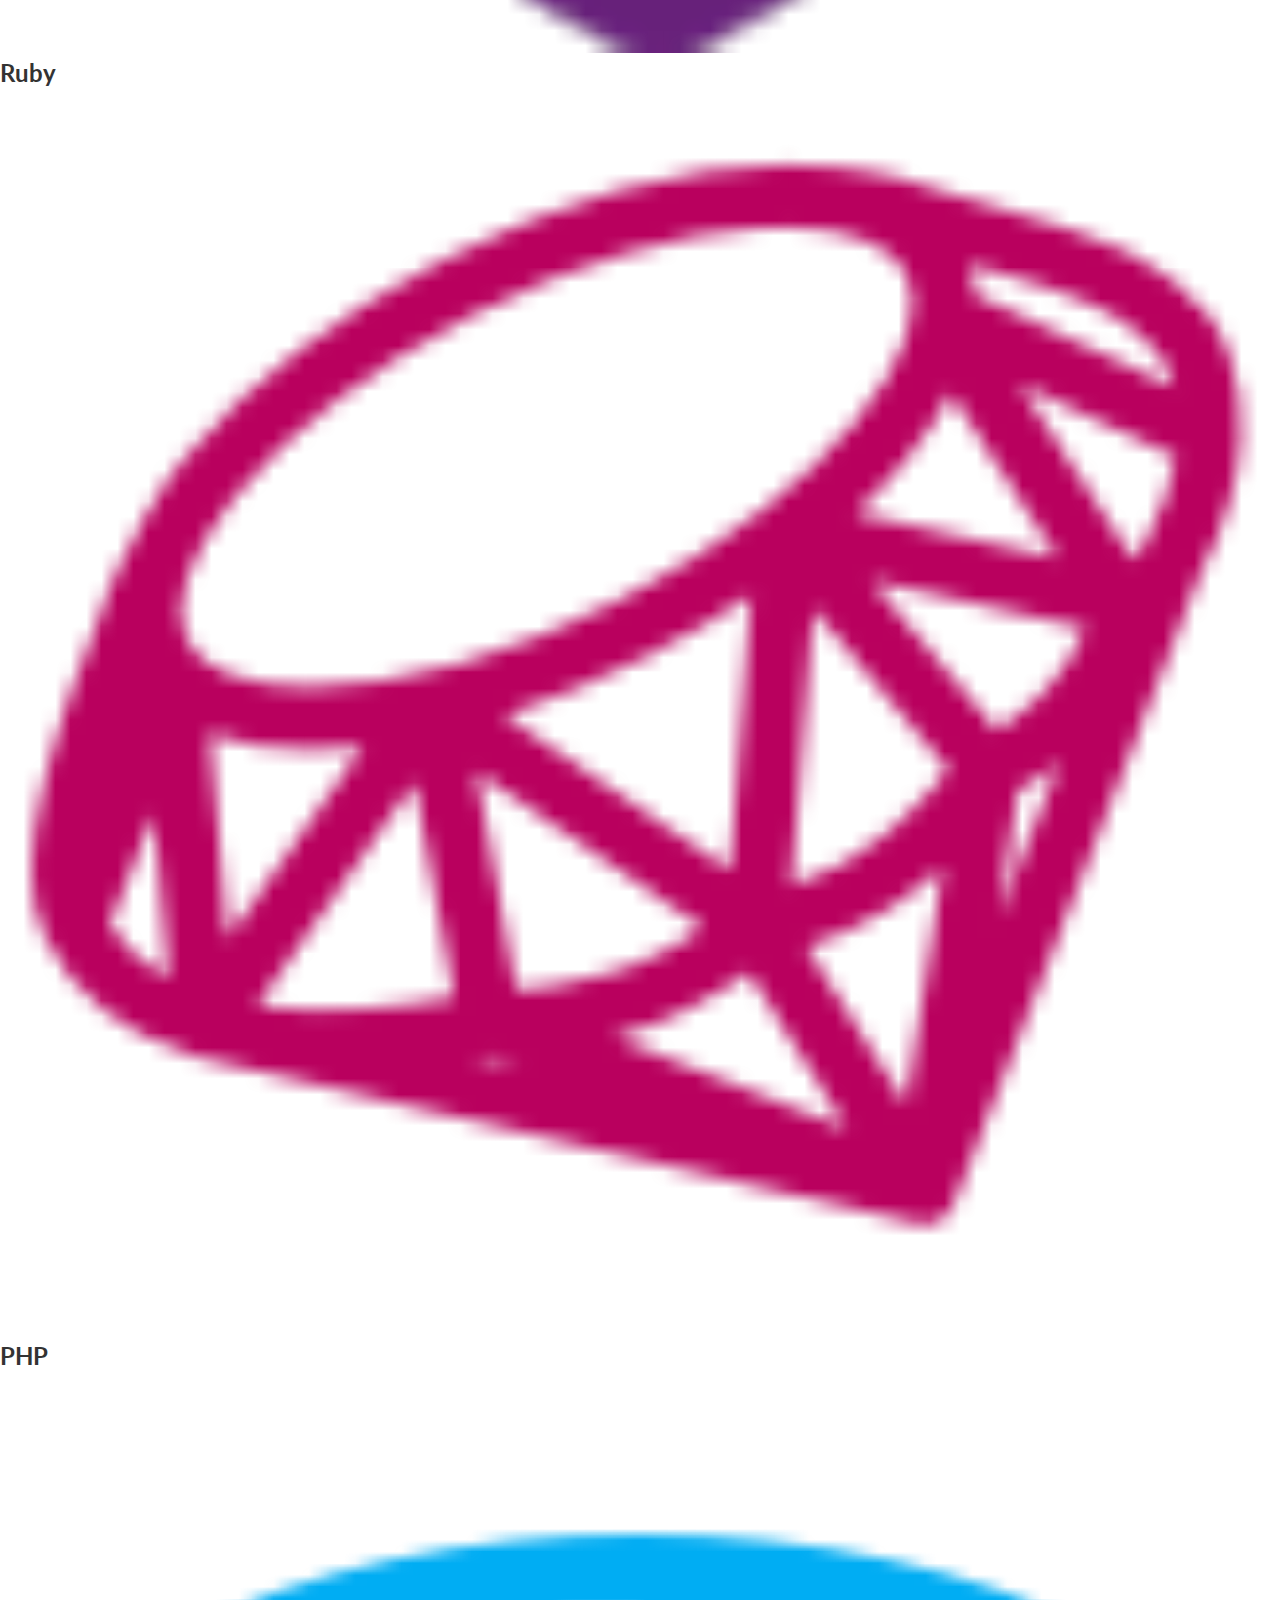
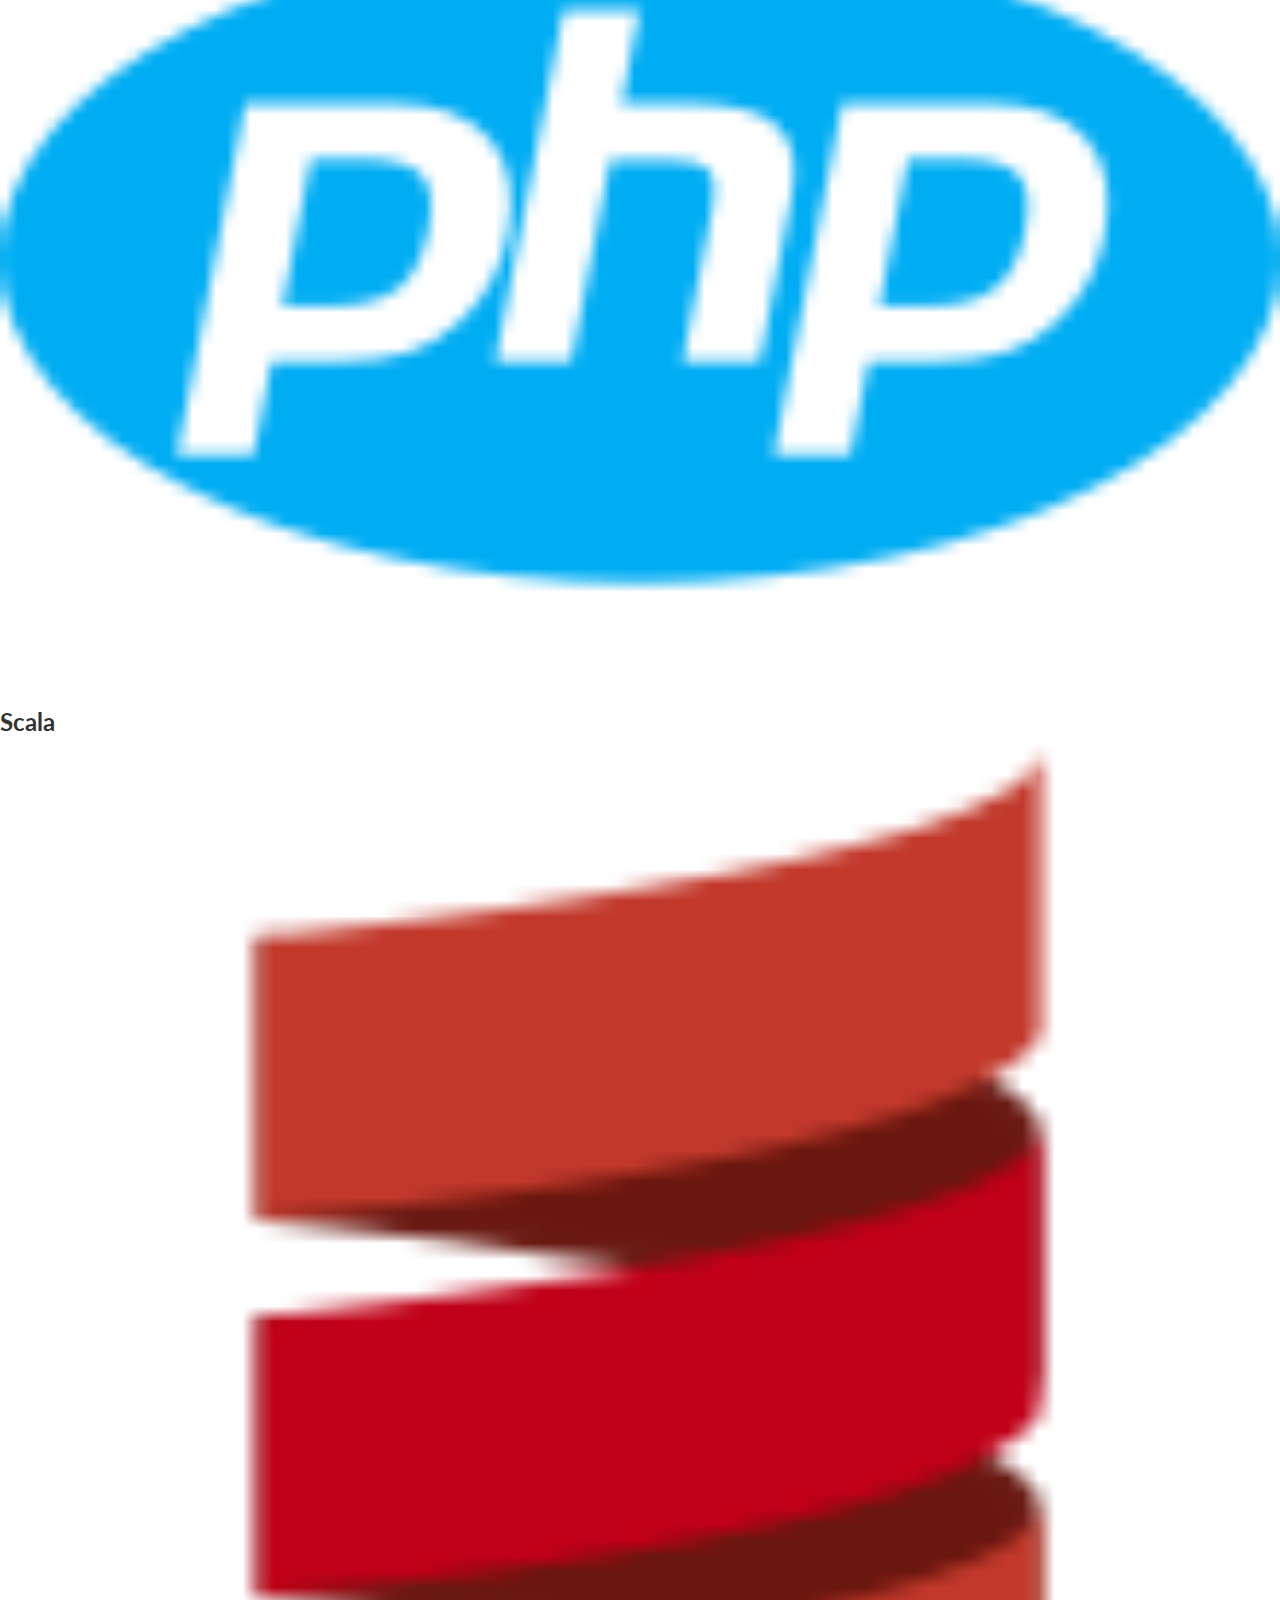
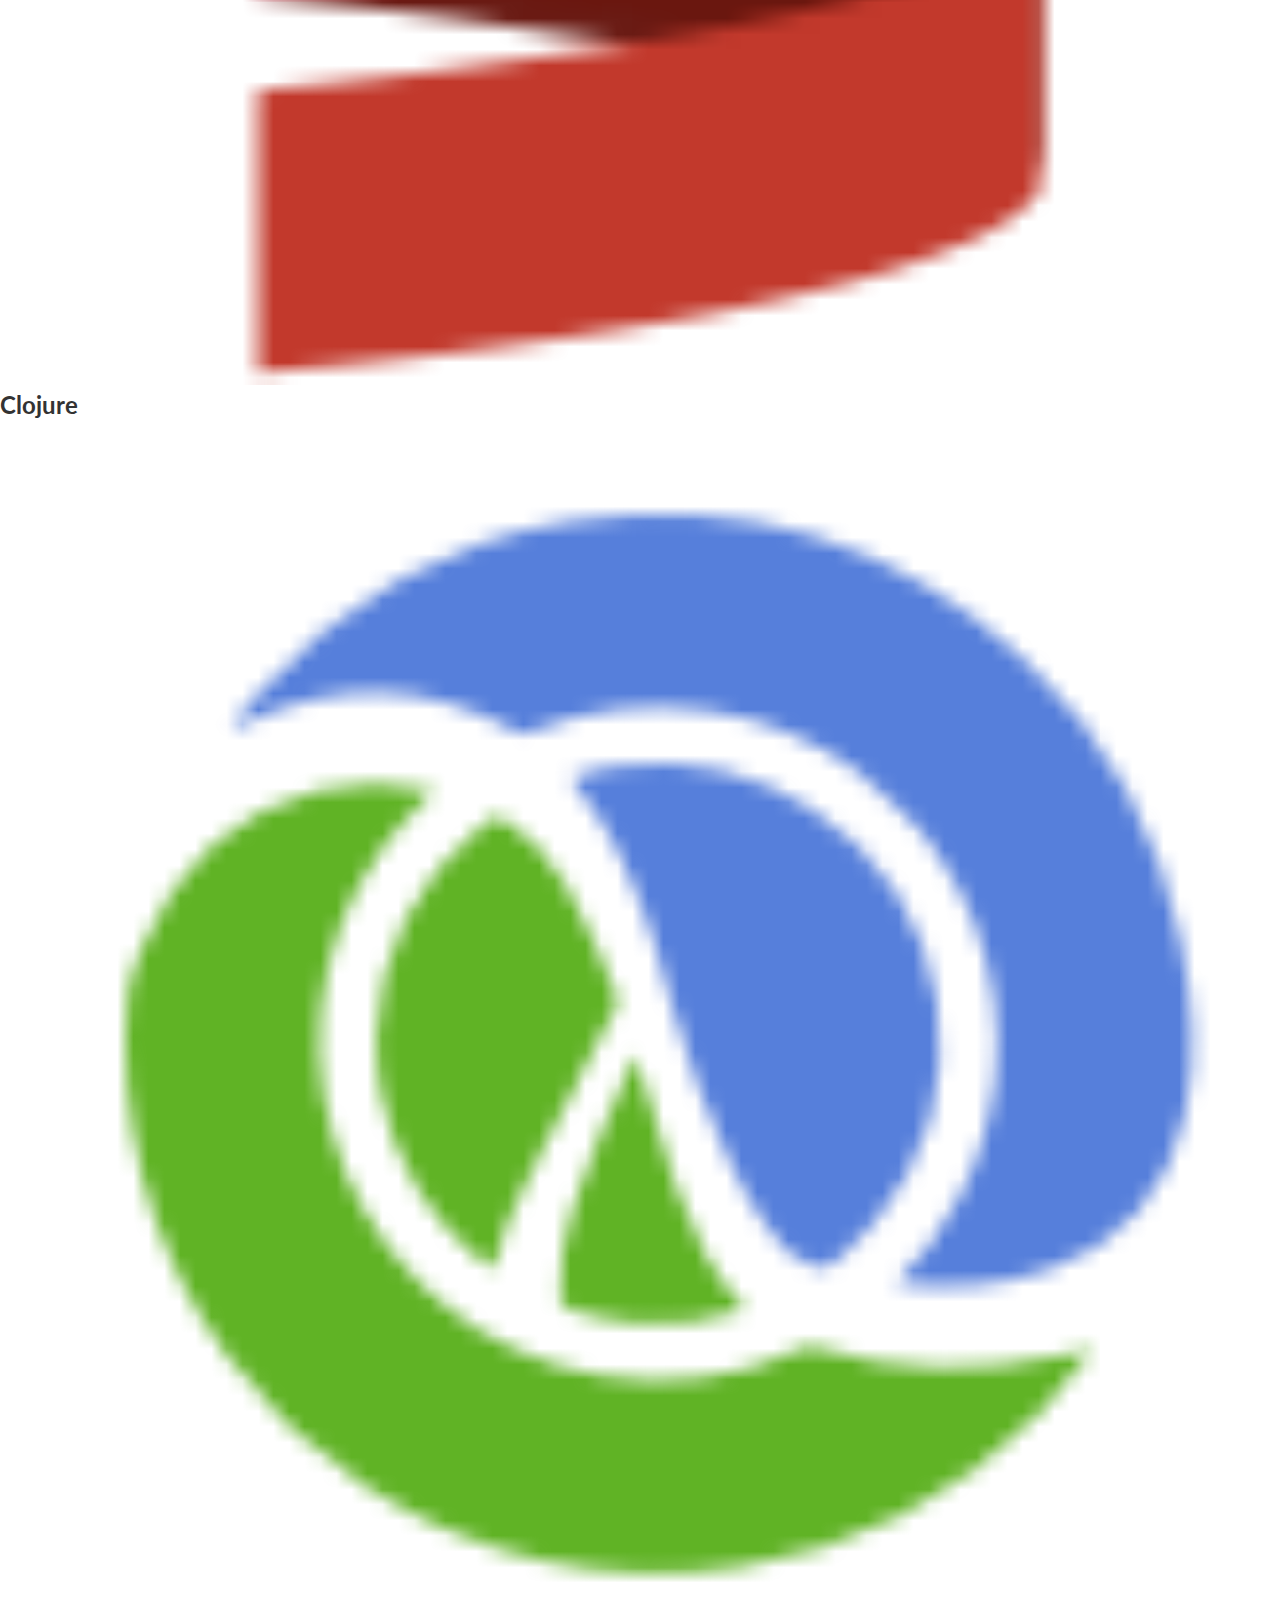
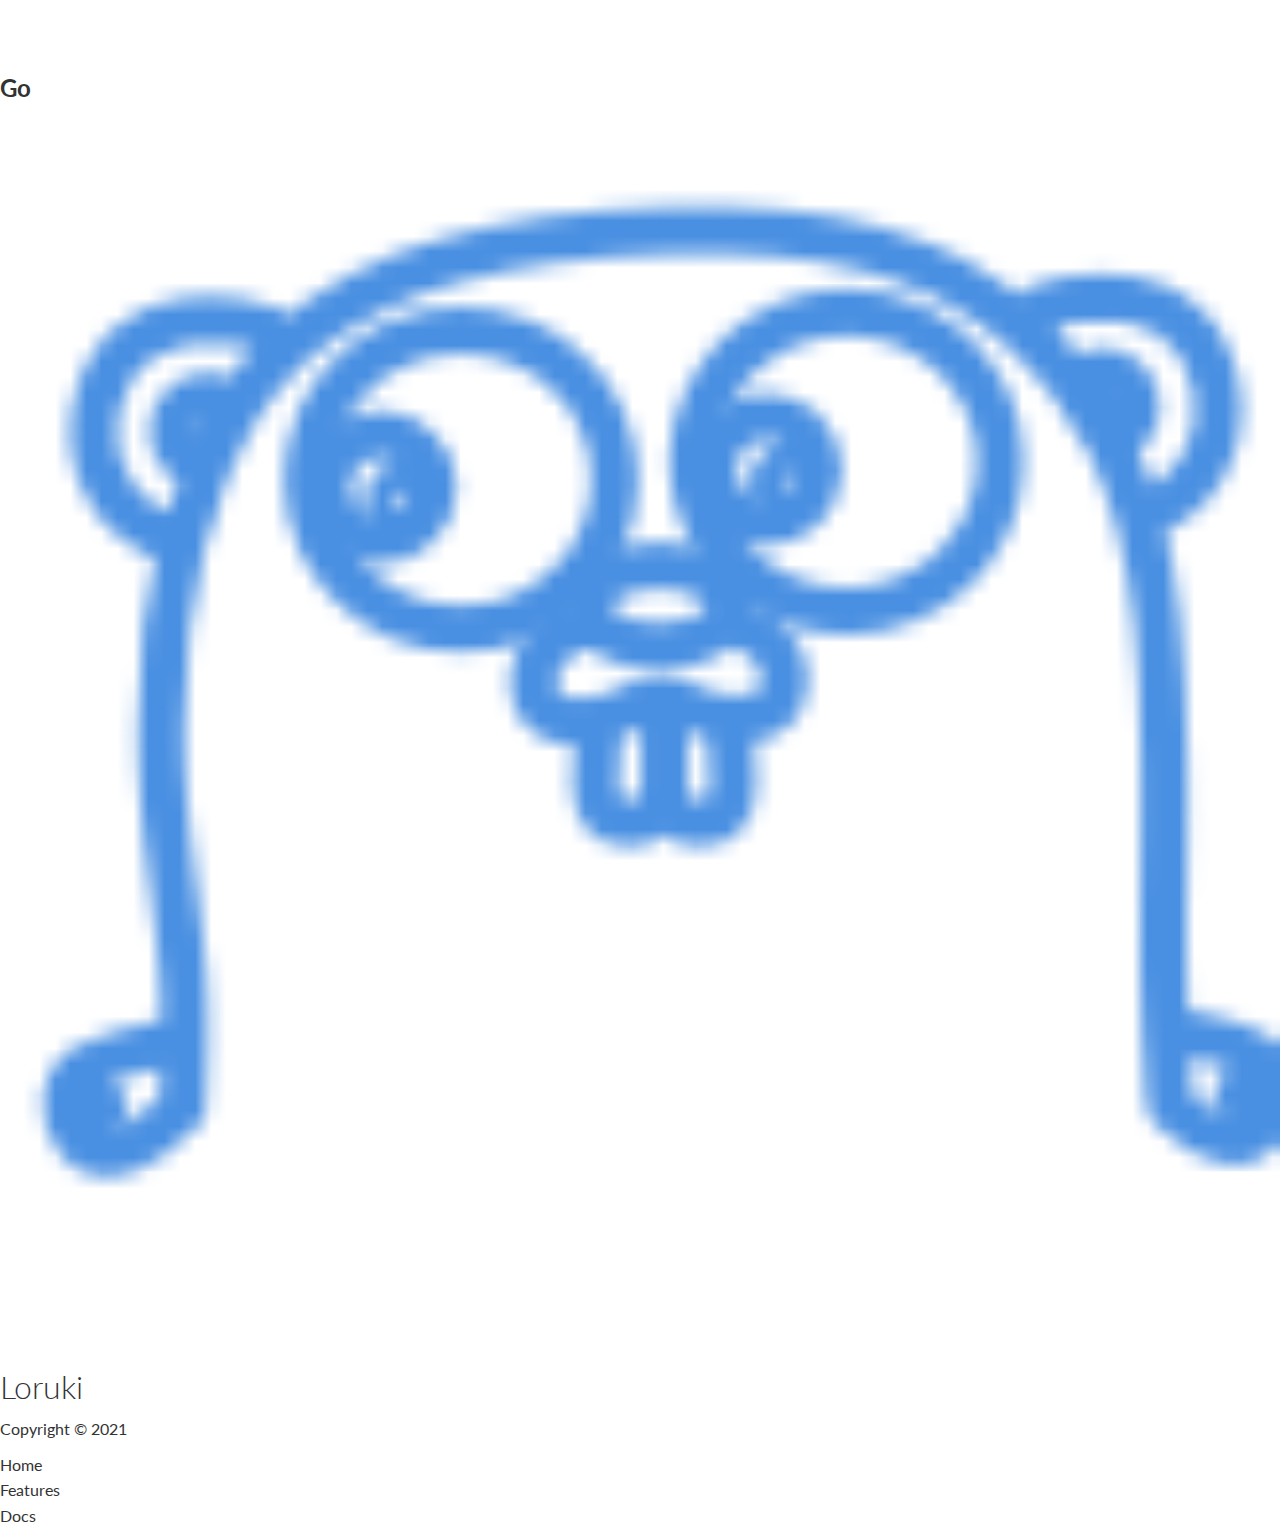
==== commit 80da44c6: "Update index.html" ====
--- a/index.html
+++ b/index.html
@@ -136,5 +136,28 @@
         </div>
     </h2>
 </section>
+
+<footer class="footer bg-dark py-5">
+
+    <div class="container grid grid-3">
+        <div>
+            <h1>Loruki</h1>
+            <p>Copyright &copy; 2021</p>
+        </div>
+        <nav>
+            <ul>
+                <li><a href="index.html">Home</a></li>
+                <li><a href="features.html">Features</a></li>
+                <li><a href="docs.html">Docs</a></li>
+            </ul>
+        </nav>
+        <div class="social"><!--Use fab for soc med. icons-->
+            <a href="#"><i class="fab fa-github fa-2x"></i></a>
+            <a href="#"><i class="fab fa-facebook fa-2x"></i></a>
+            <a href="#"><i class="fab fa-instagram fa-2x"></i></a>
+            <a href="#"><i class="fab fa-twitter fa-2x"></i></a>
+        </div>
+    </div>
+</footer>
 </body>
 </html>
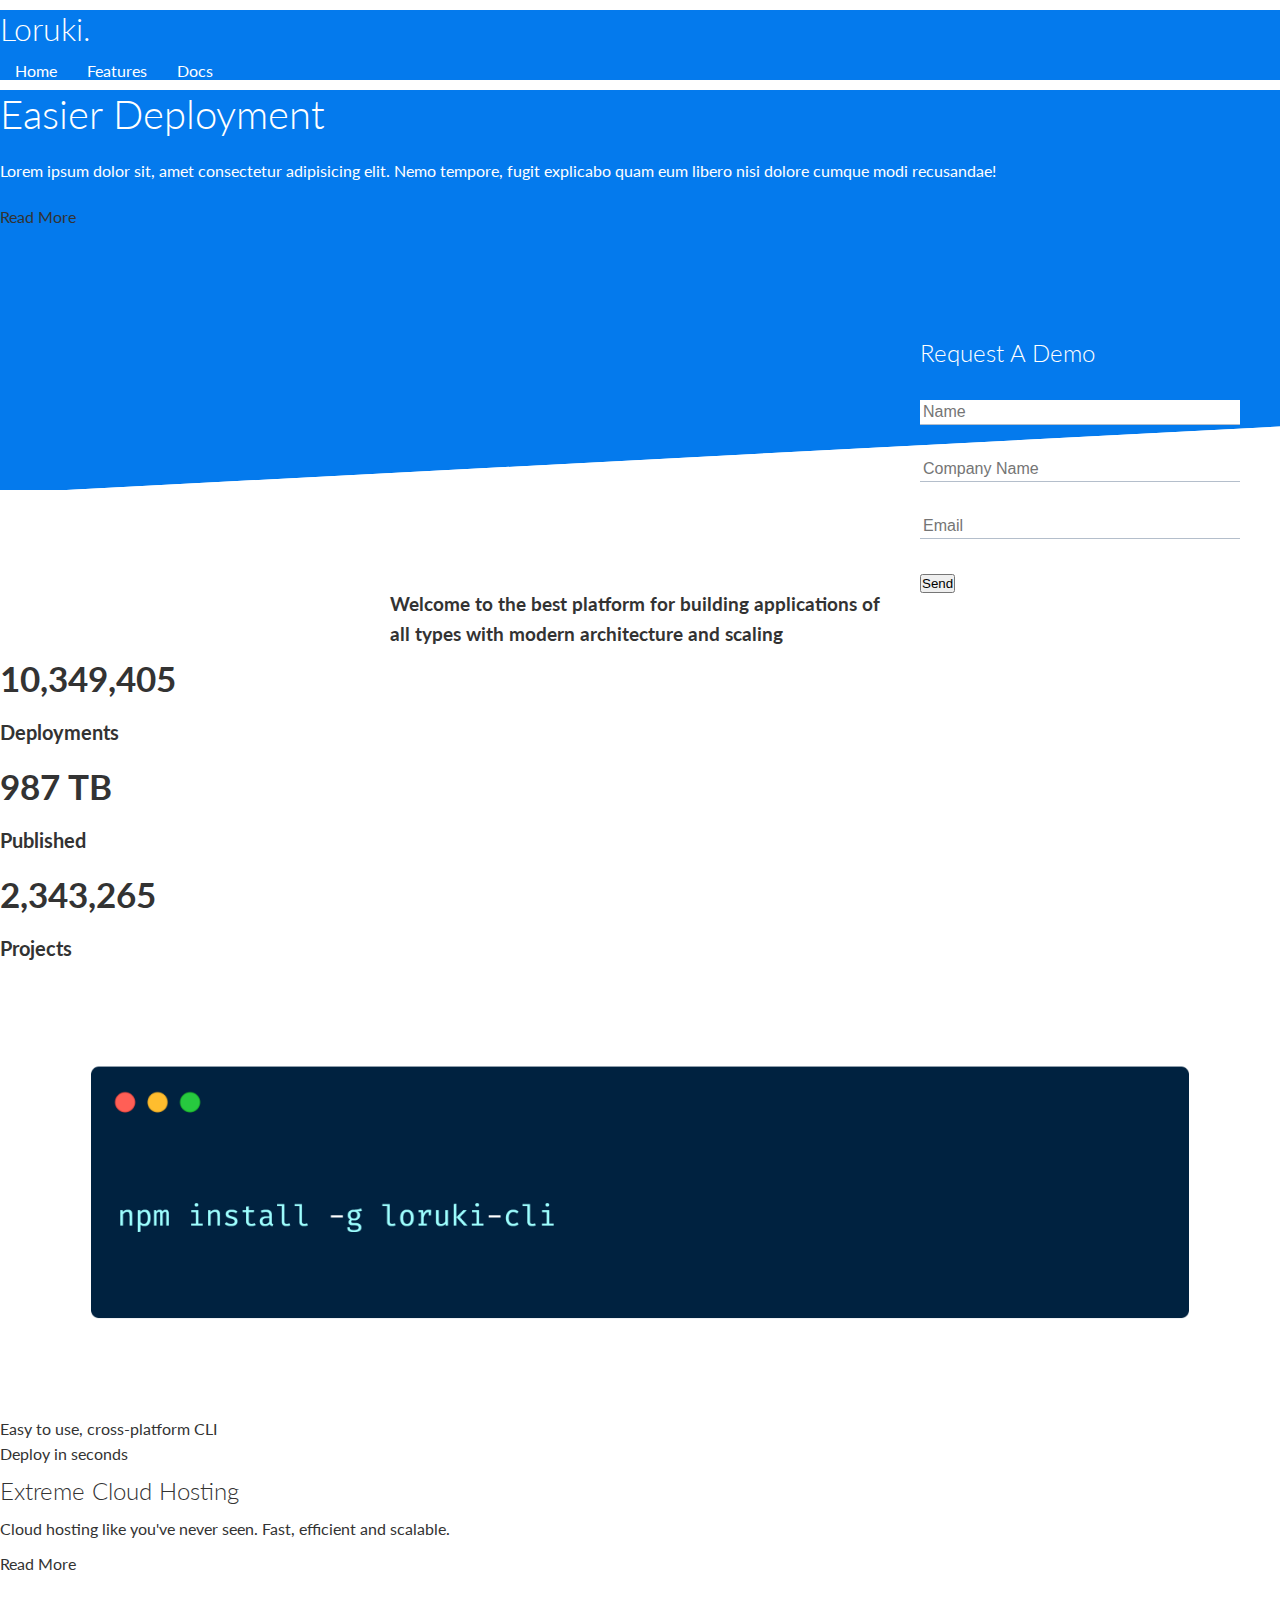
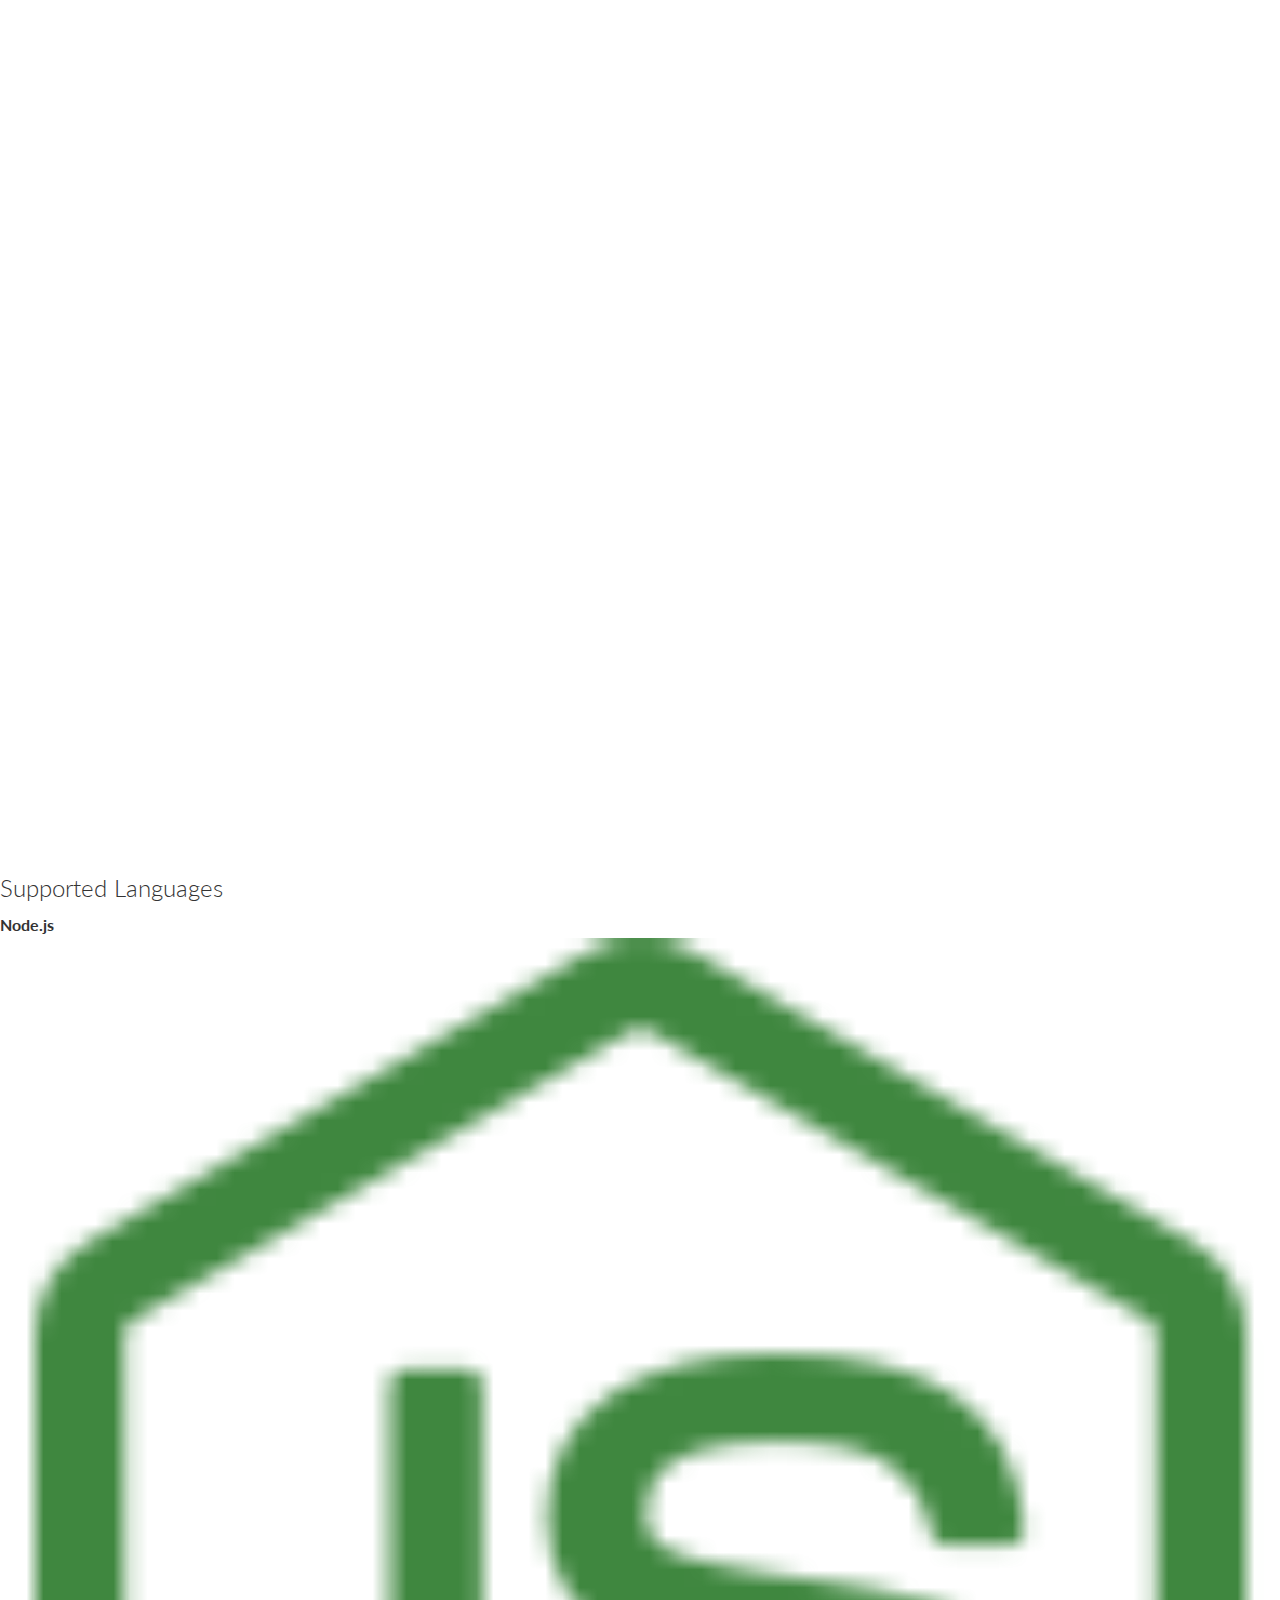
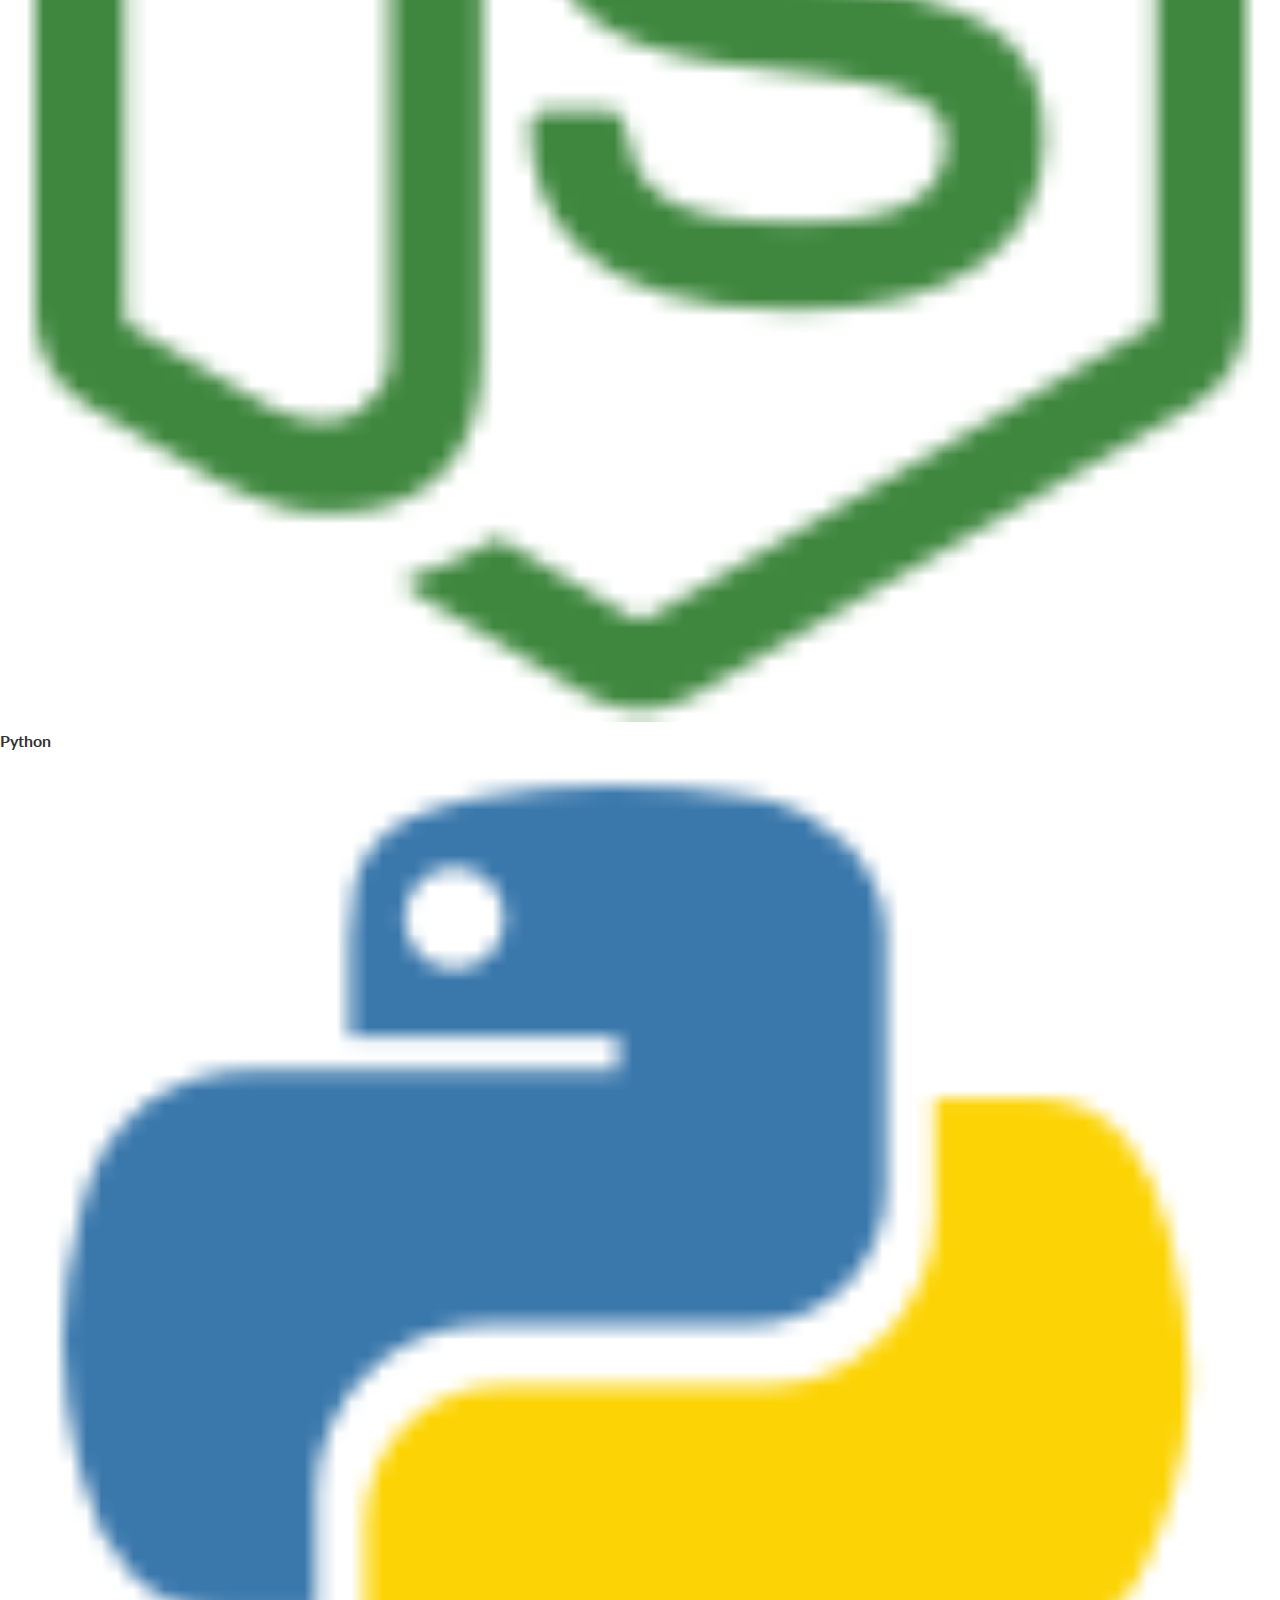
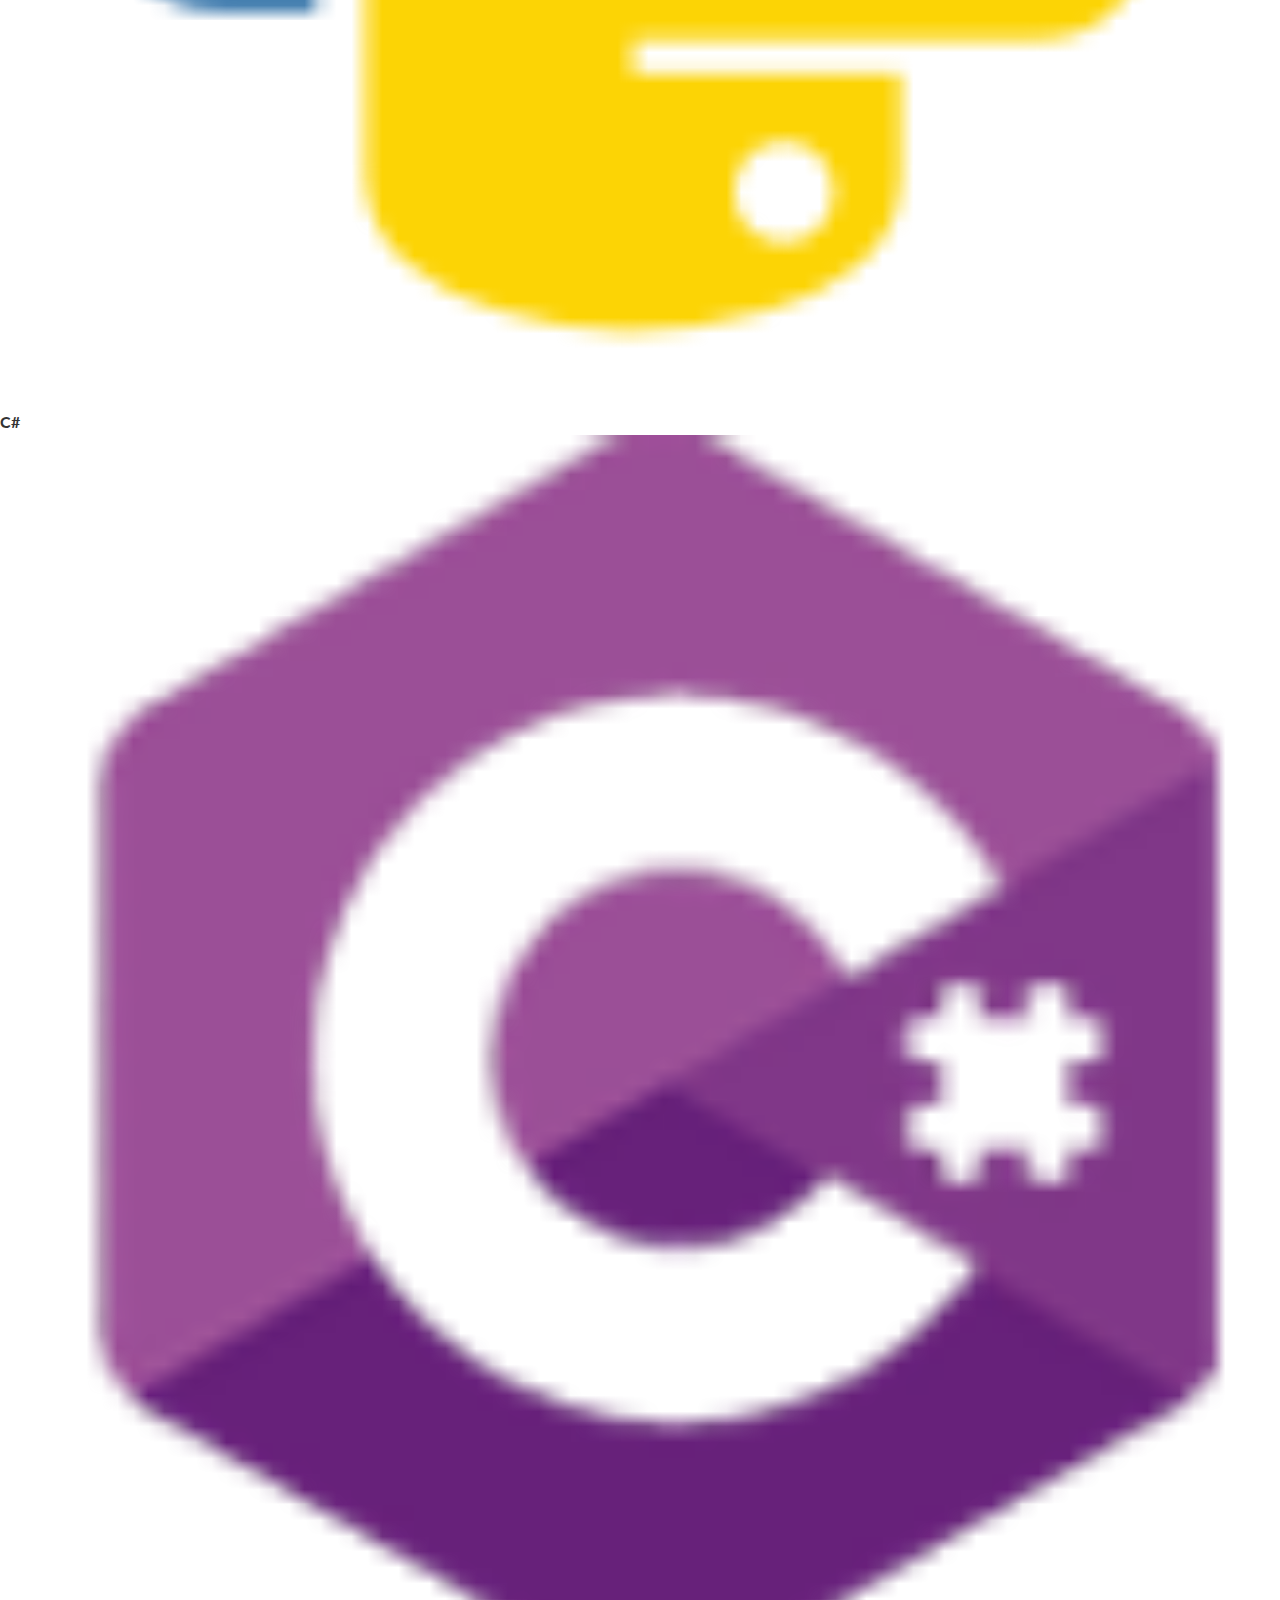
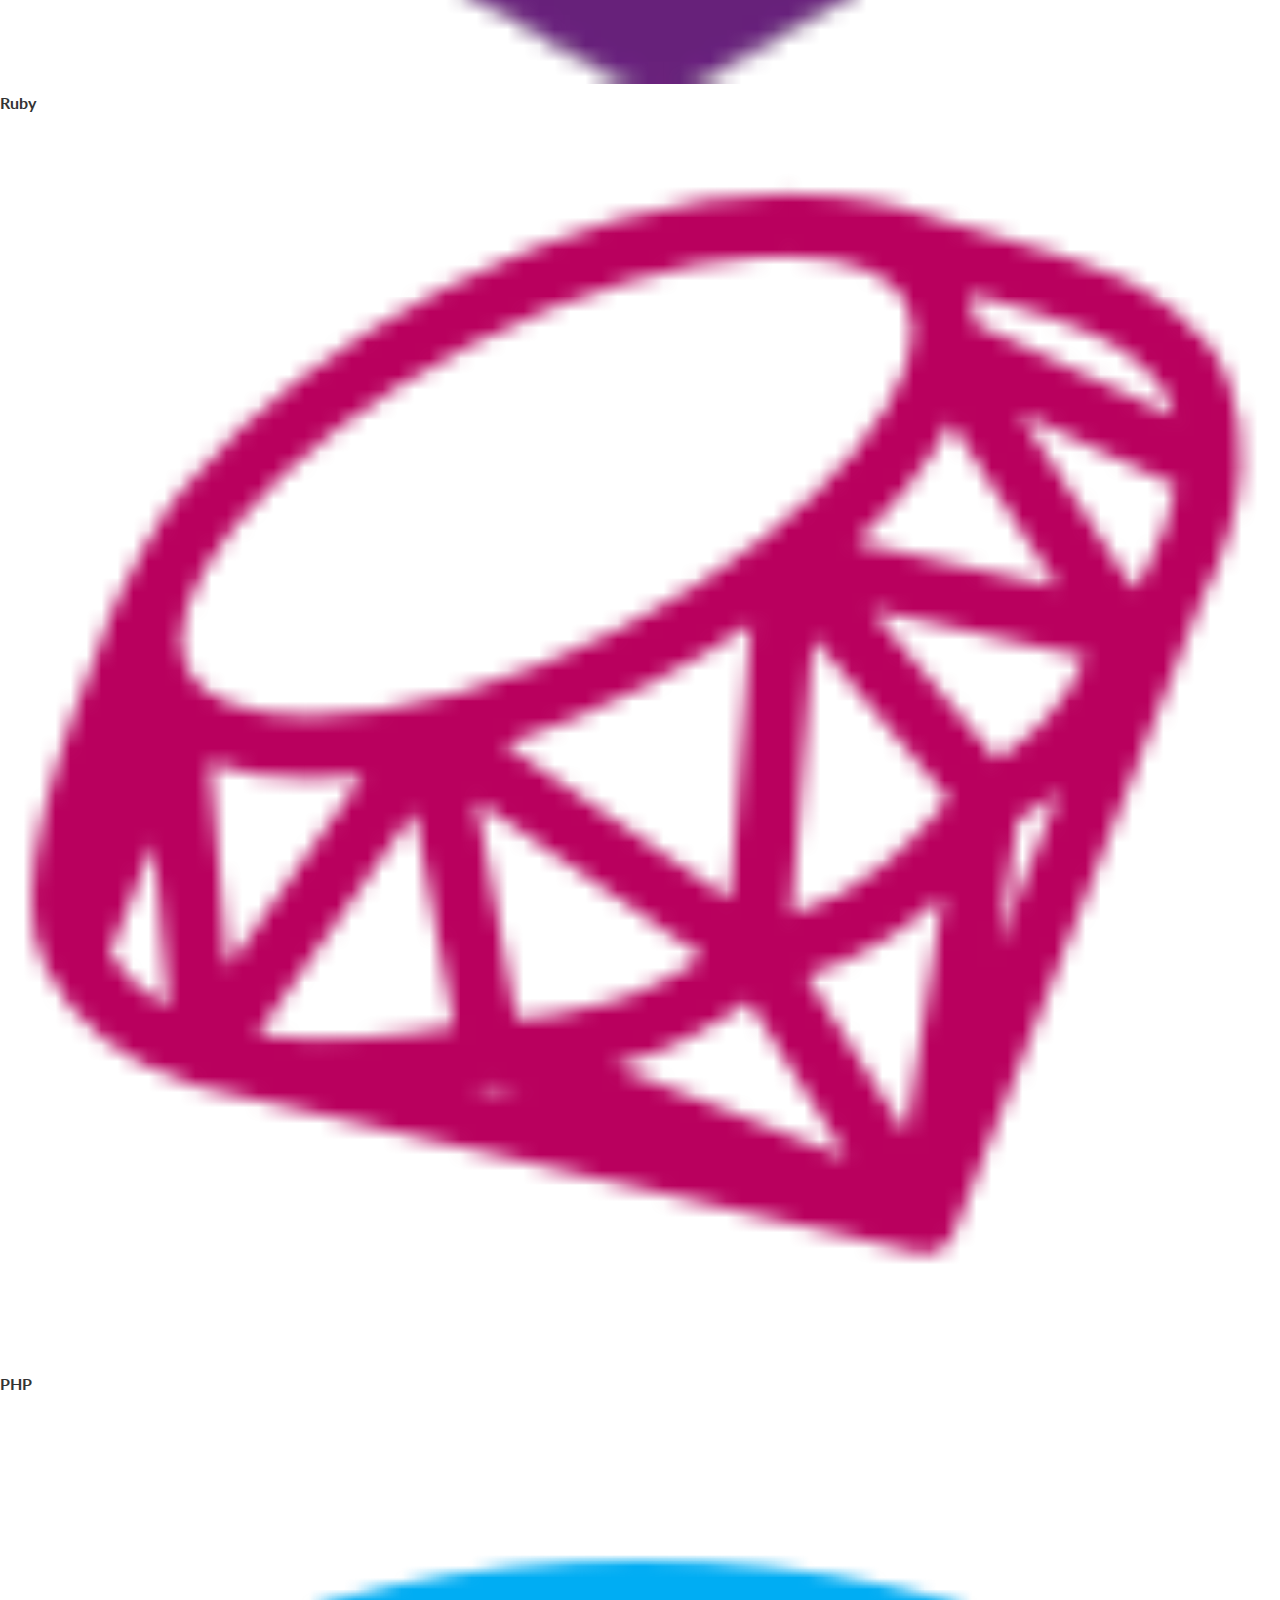
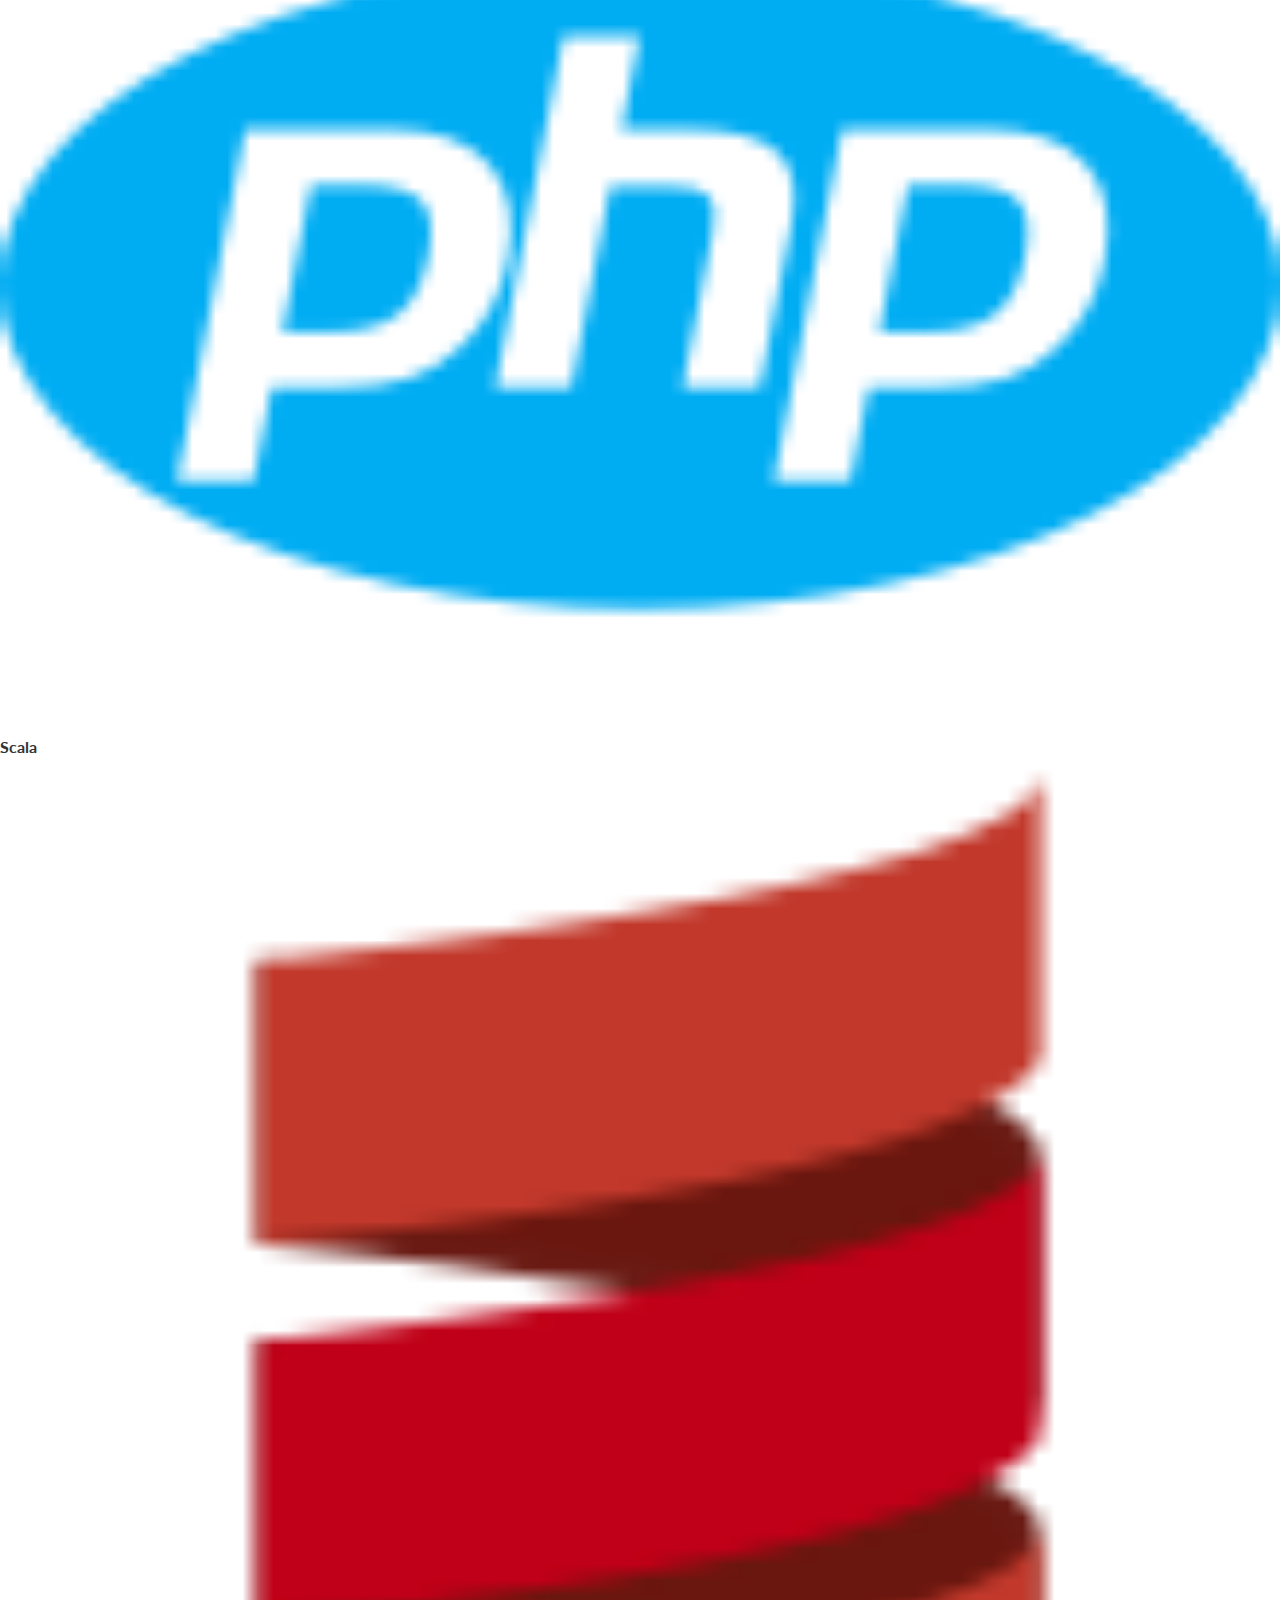
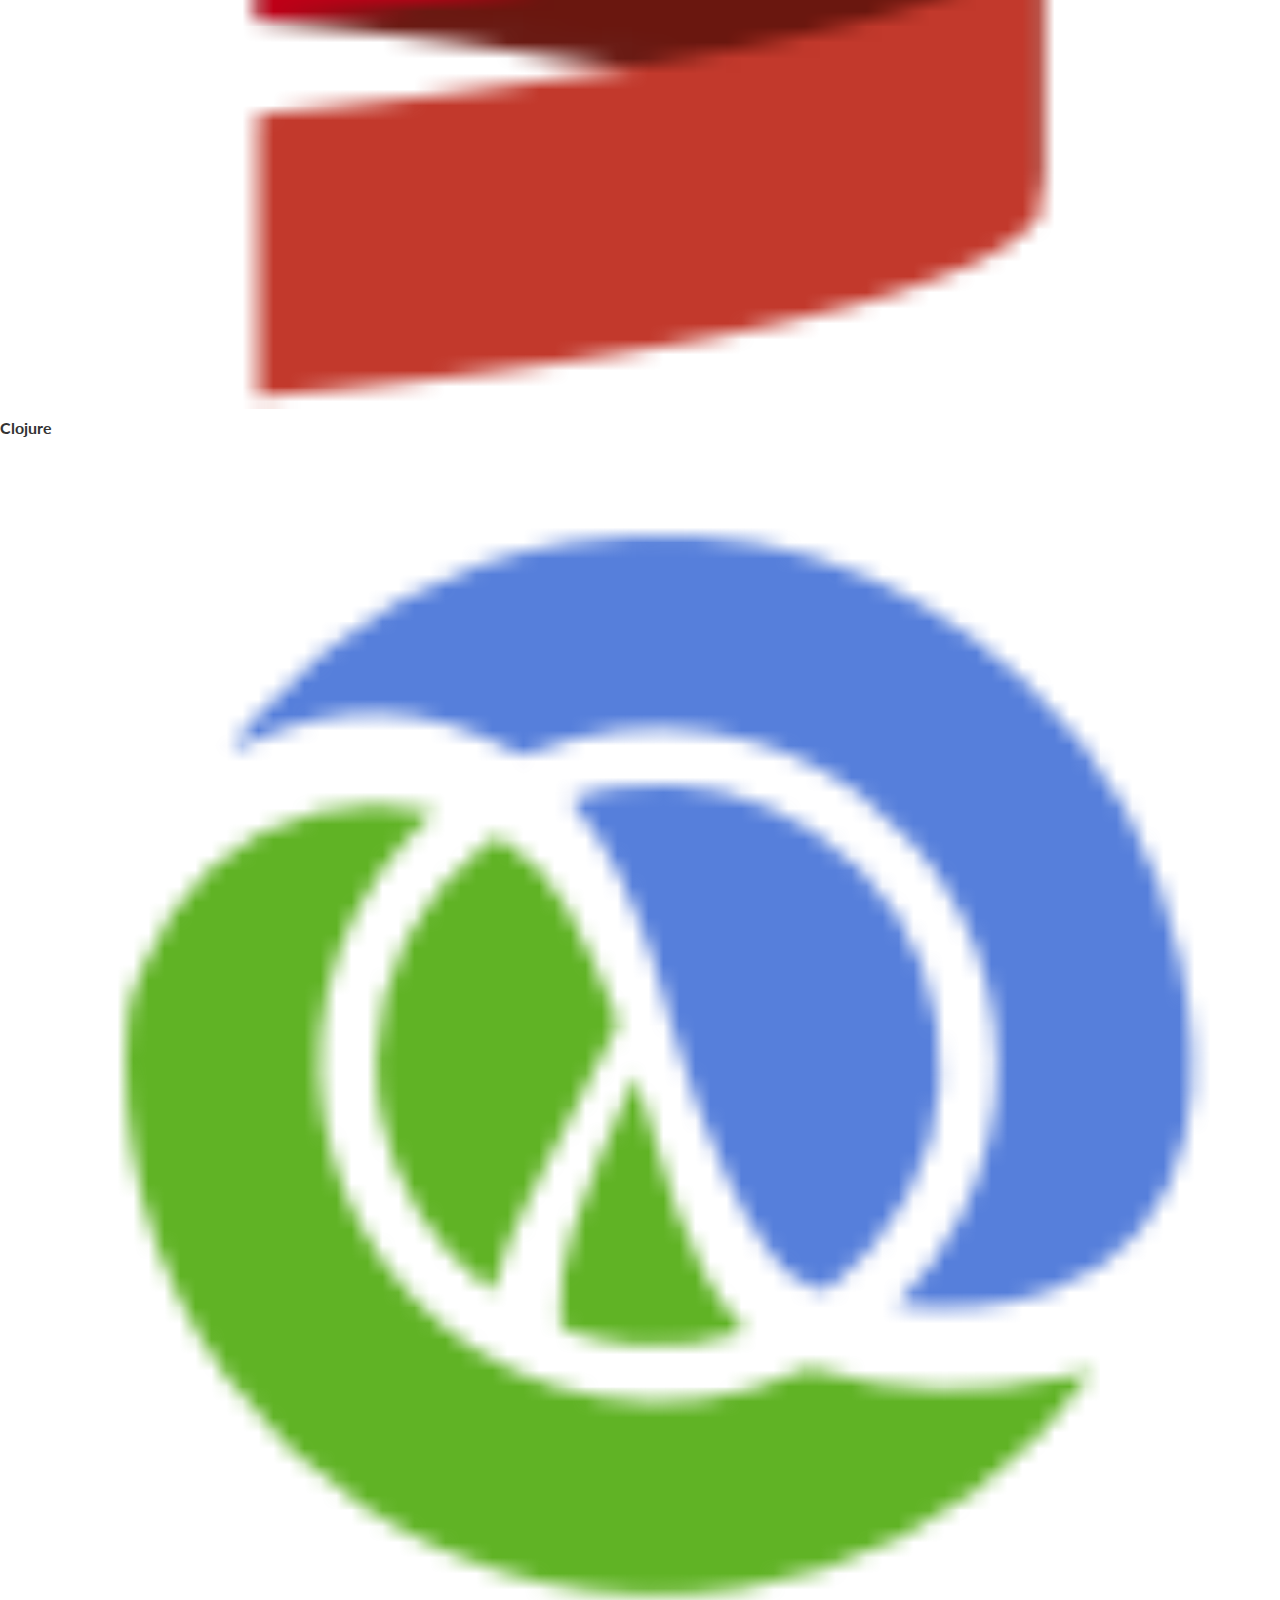
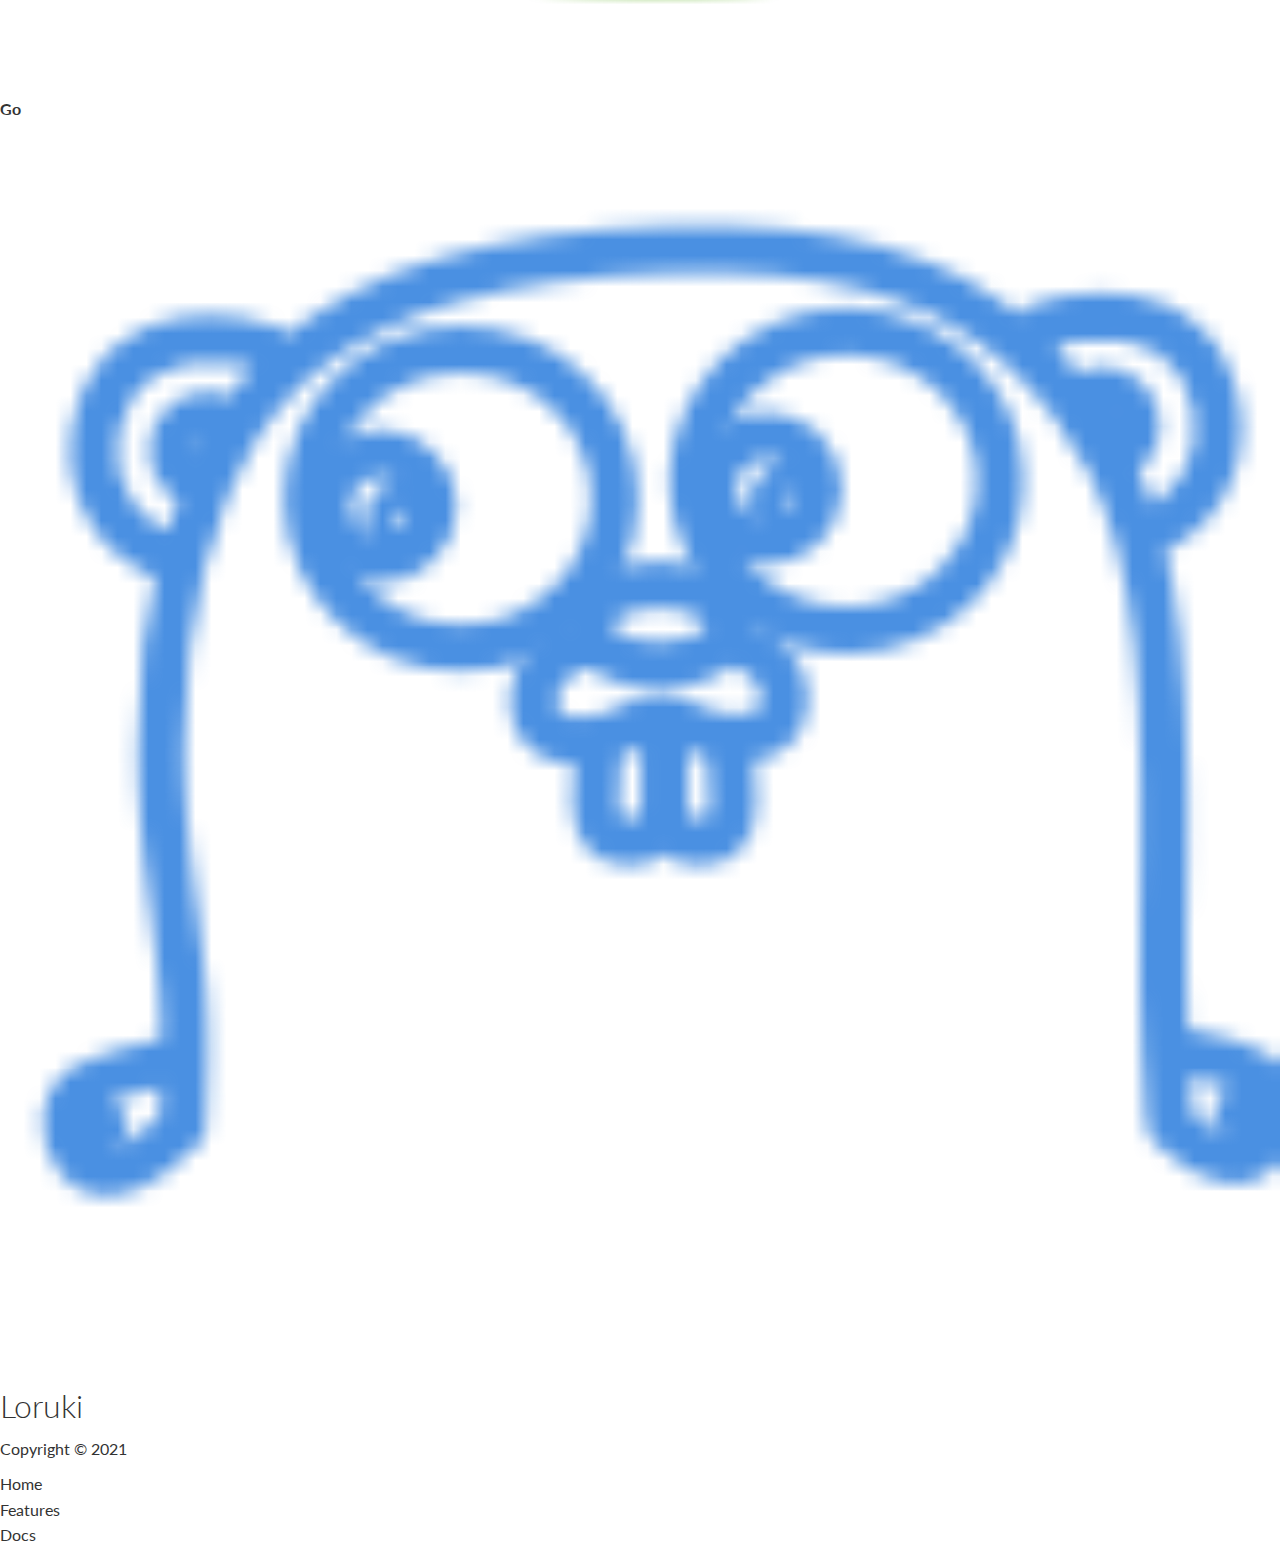
==== commit 3b6582ea: "Update index.html" ====
--- a/index.html
+++ b/index.html
@@ -99,7 +99,7 @@
 
 <!--Languages-->
 <section class="languages">
-    <h2 class="md text-center my-2">
+    <h2 class="md text-center my-2">Supported Languages</h2>
         <div class="container flex">
             <div class="card">
                 <h4>Node.js</h4>
@@ -134,7 +134,6 @@
                 <img src="img/logo/go.png" alt="">
             </div>
         </div>
-    </h2>
 </section>
 
 <footer class="footer bg-dark py-5">
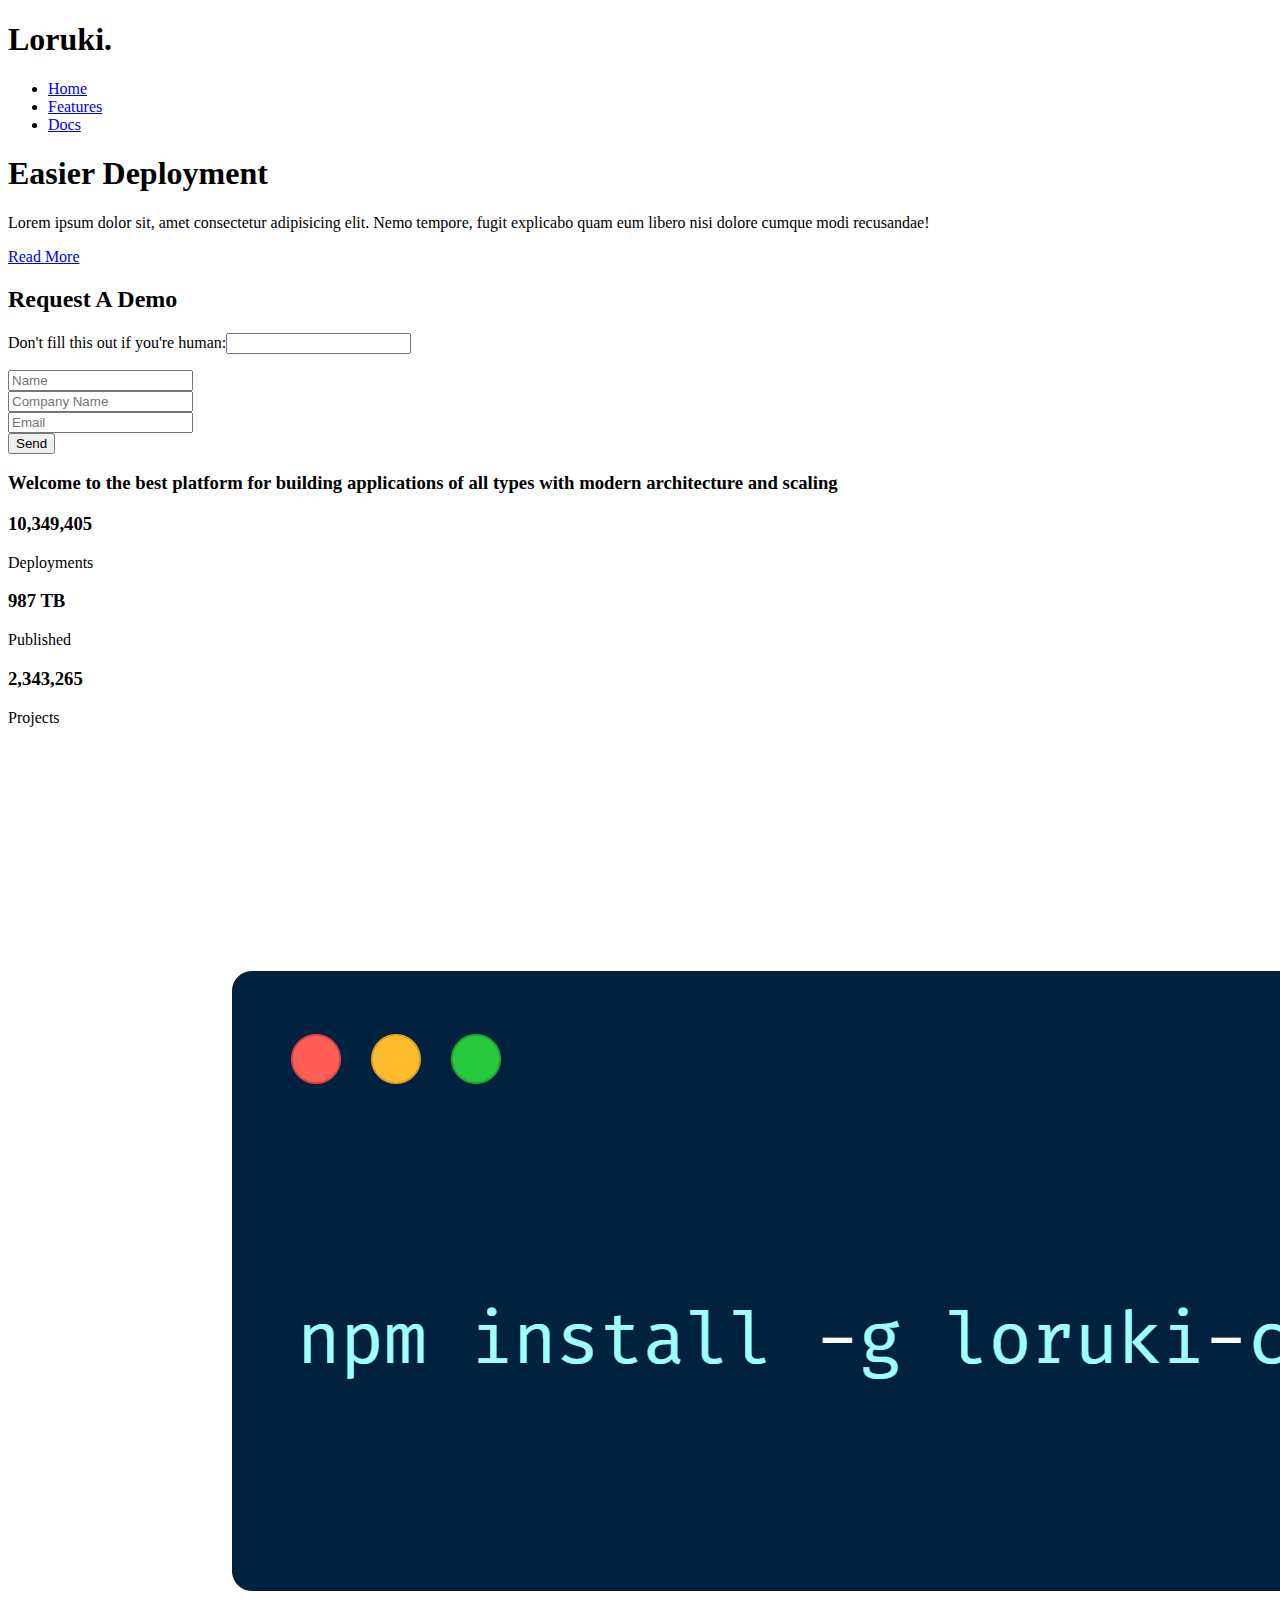
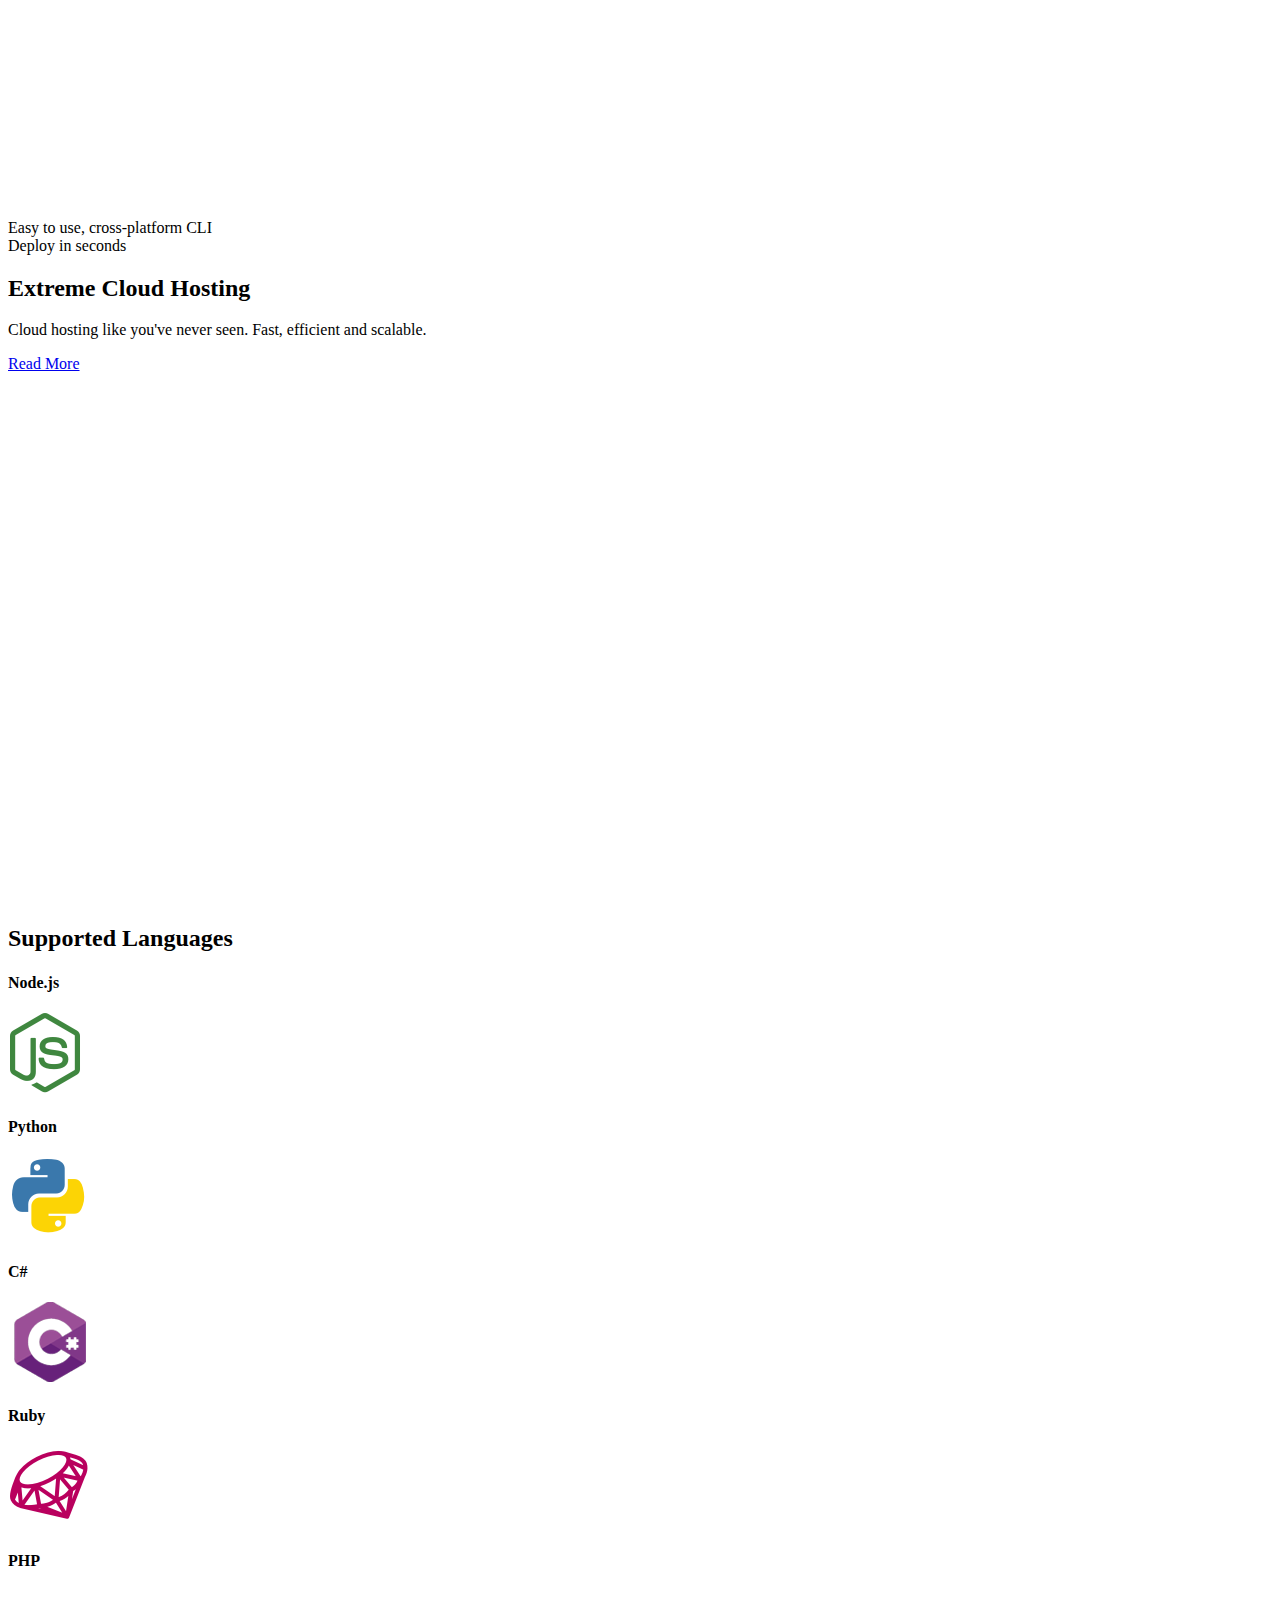
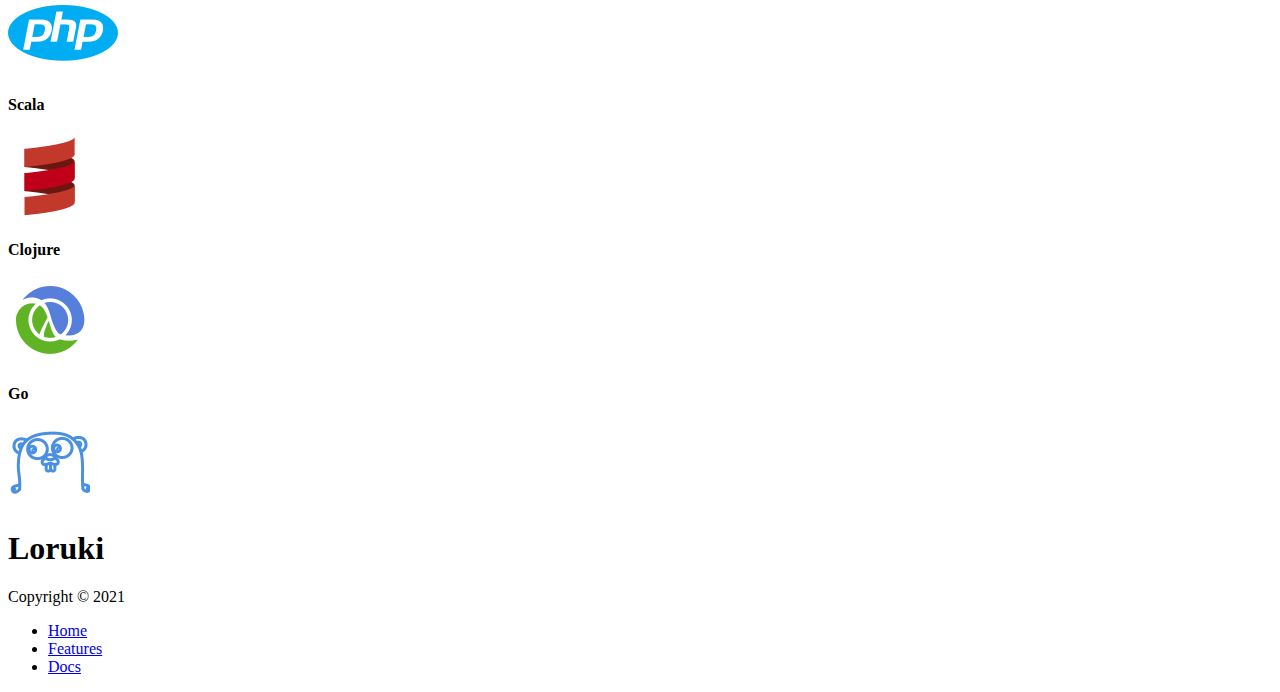
==== commit 85823c35: "Update index.html" ====
--- a/index.html
+++ b/index.html
@@ -36,7 +36,10 @@
 
                 <div class="showcase-form card">
                     <h2>Request A Demo</h2>
-                    <form>
+                    <form name="contact" method="POST" netlify-honeypot="bot-field"data-netlify="true">
+                        <input type="hidden" name="form-name" value="contact">
+                        <p class="hidden" name="form-name" value="contact"><label>Don't fill this out if you're human:<input name="bot-field"/></label></p>
+
                         <div class="form-control">
                             <input type="text" name="name" placeholder="Name"required>
                         </div>
